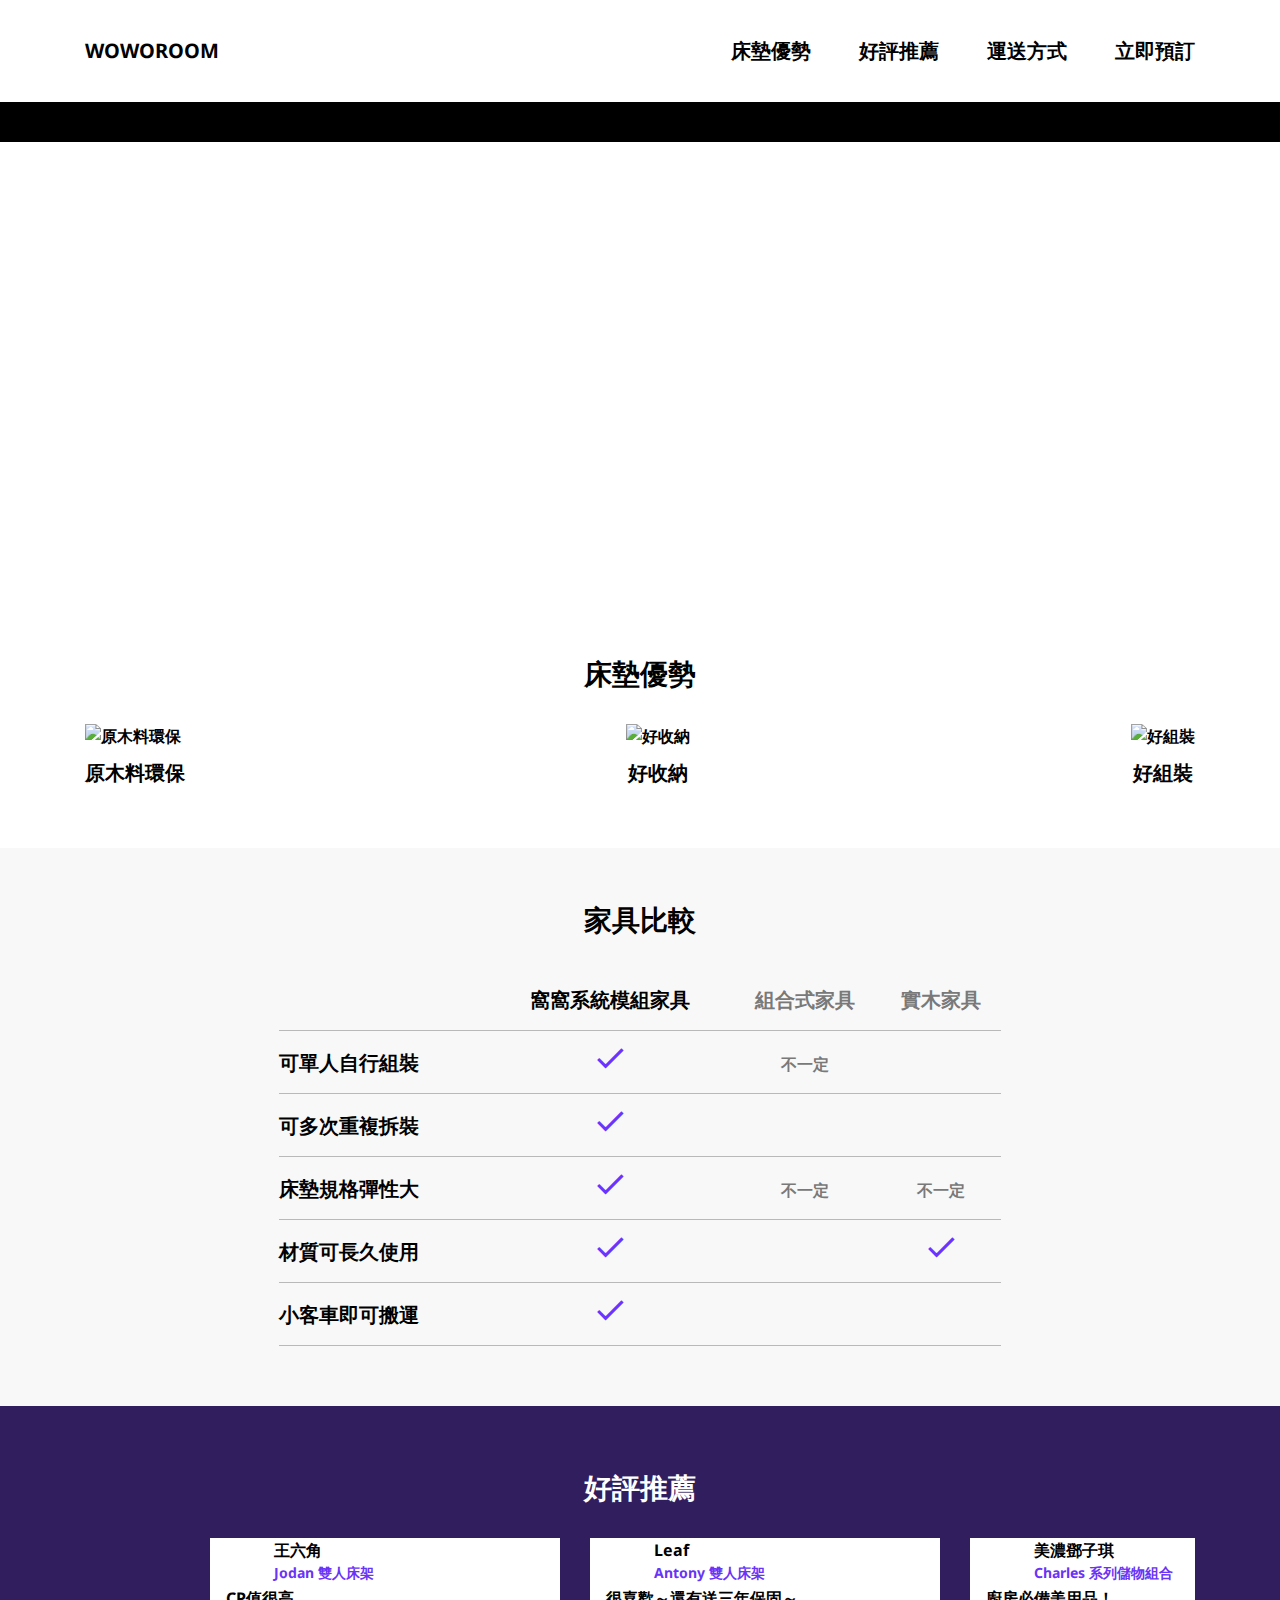
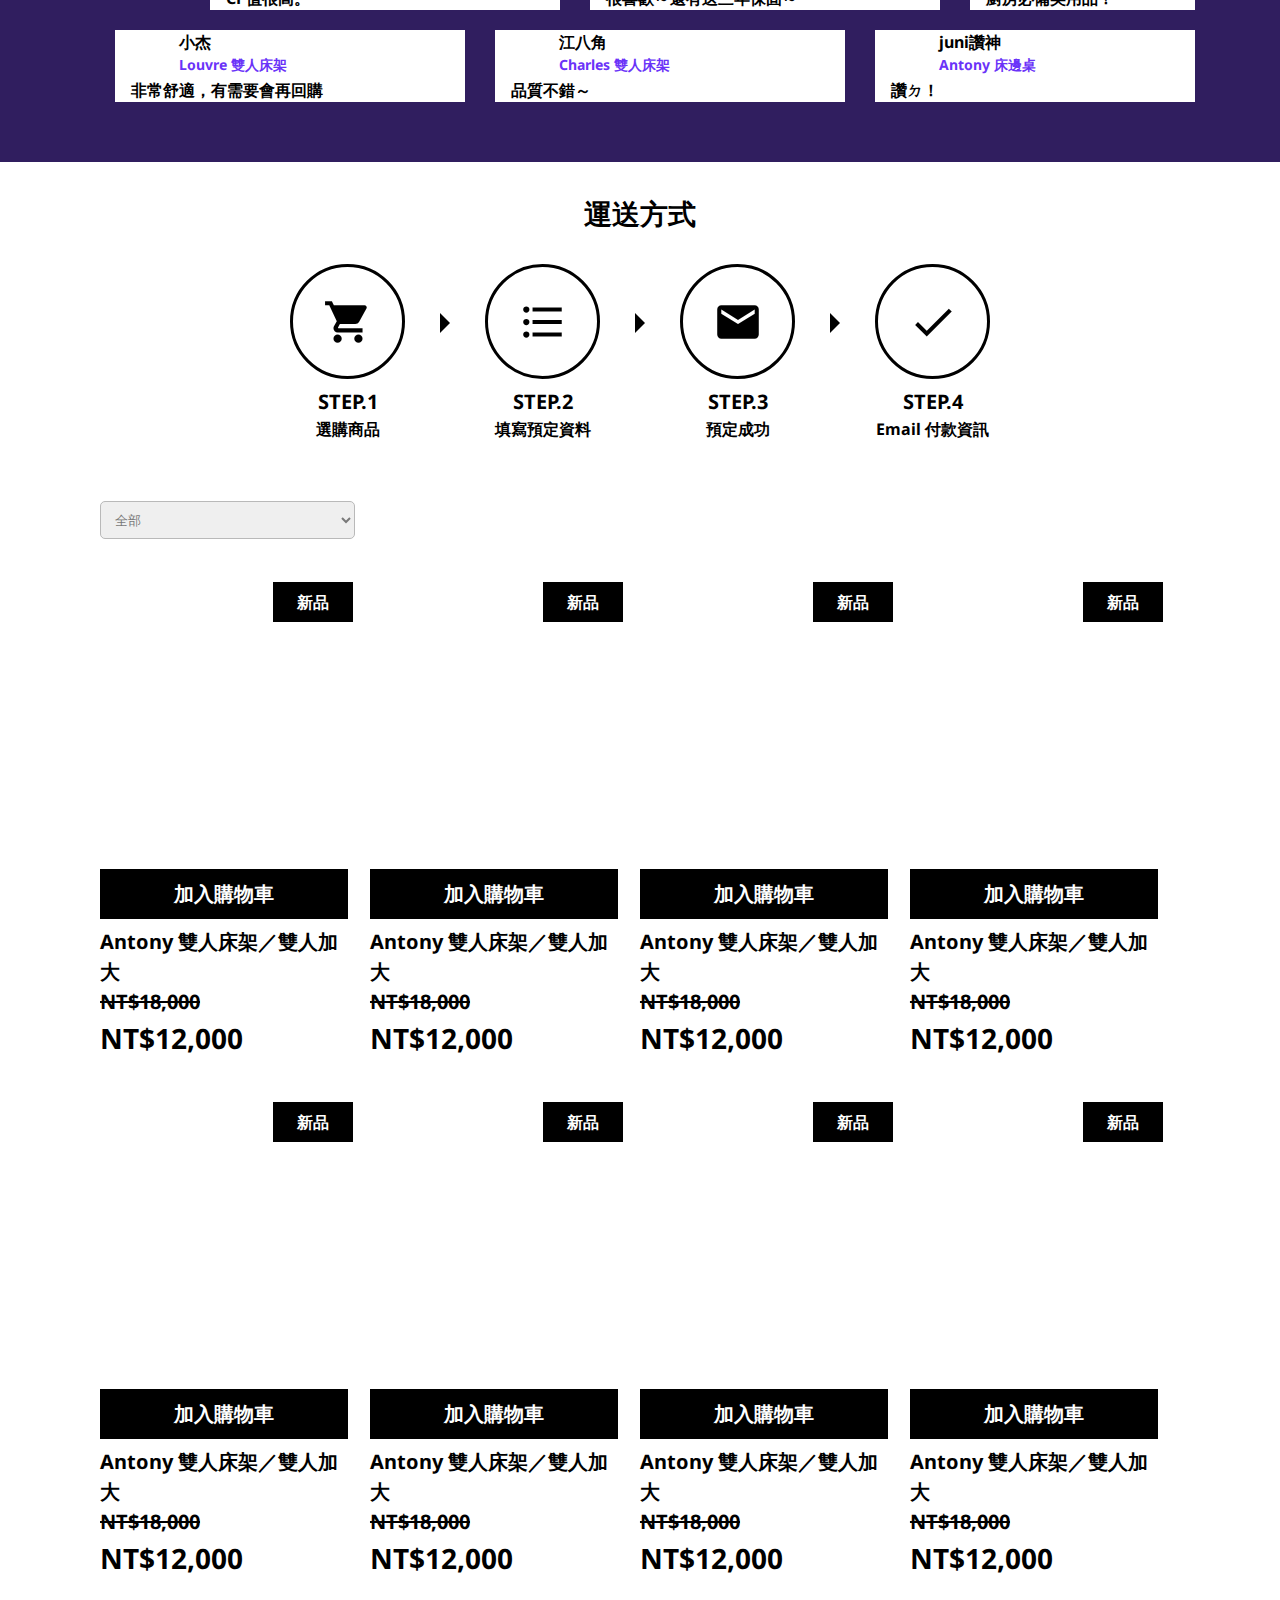
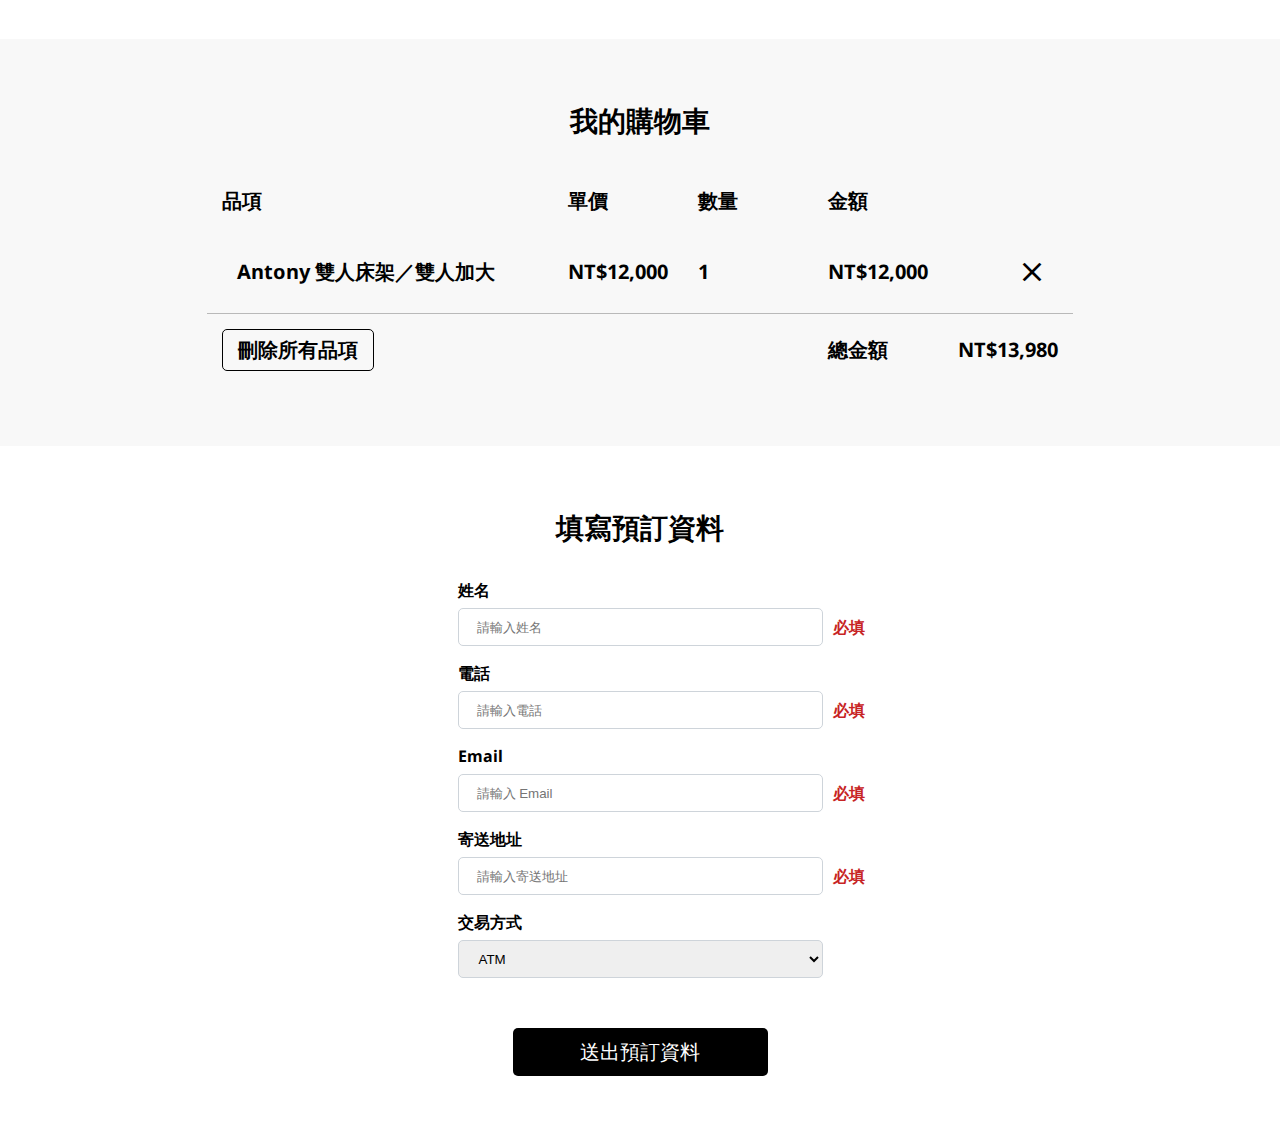
==== index.html @ 437c54bc "init & render 商品至網頁 & 能夠加入購物車至 API" ====
<!DOCTYPE html>
<html lang="en">
<head>
    <meta charset="UTF-8">
    <meta http-equiv="X-UA-Compatible" content="IE=edge">
    <meta name="viewport" content="width=device-width, initial-scale=1.0">
    <title>Document</title>
    <link rel="preconnect" href="https://fonts.gstatic.com">
    <link href="https://fonts.googleapis.com/css2?family=Noto+Sans&display=swap" rel="stylesheet">  
    <link rel="stylesheet" href="https://fonts.googleapis.com/icon?family=Material+Icons">
    <link rel="stylesheet" href="css/style.css">
</head>
<body>
    <nav class="topBar">
        <div class="wrap">
            <h1><a href="#" class="logo">WOWOROOM</a></h1>
            <span class="material-icons menuToggle">
                menu
            </span>
            <ul class="topBar-menu">
                <li><a href="#bedAdvantage">床墊優勢</a></li>
                <li><a href="#recommendation">好評推薦</a></li>
                <li><a href="#transport">運送方式</a></li>
                <li><a href="#orderInfo">立即預訂</a></li>
            </ul>
        </div>
    </nav>
    <section class="wrap" id="bedAdvantage">
        <div class="banner">
            <h2 class="banner-text">窩窩家居<br>跟您一起品味生活</h2>
        </div>
        <h3 class="section-title">床墊優勢</h3>
        <ul class="bedAdvantage">
            <li>
                <img class="bedAdvantage-img" src="https://i.imgur.com/tR426y5.png" alt="原木料環保">
                <p class="bedAdvantage-text">原木料環保</p>
            </li>
            <li>
                <img class="bedAdvantage-img" src="https://i.imgur.com/Fd2MiBb.png" alt="好收納">
                <p class="bedAdvantage-text">好收納</p>
            </li>
            <li>
                <img class="bedAdvantage-img" src="https://github.com/hexschool/js-training/blob/main/%E7%AC%AC%E4%B9%9D%E9%80%B1%E4%B8%BB%E7%B7%9A%E4%BB%BB%E5%8B%99%E5%9C%96%E5%BA%AB/5n1uTFh.png?raw=true" alt="好組裝">
                <p class="bedAdvantage-text">好組裝</p>
            </li>
        </ul>
    </section>
    <section class="furniture-compare">
        <div class="wrap">
            <h3 class="section-title">家具比較</h3>
            <div class="overflowWrap">
                <table class="compare-table">
                    <thead>
                        <tr>
                            <th></th>
                            <th>窩窩系統模組家具</th>
                            <th class="text-muted">組合式家具</th>
                            <th class="text-muted">實木家具</th>
                        </tr>
                    </thead>
                    <tr>
                        <td>可單人自行組裝</td>
                        <td><span class="material-icons">done</span></td>
                        <td class="text-muted">不一定</td>
                        <td></td>
                    </tr>
                    <tr>
                        <td>可多次重複拆裝</td>
                        <td><span class="material-icons">done</span></td>
                        <td></td>
                        <td></td>
                    </tr>
                    <tr>
                        <td>床墊規格彈性大</td>
                        <td><span class="material-icons">done</span></td>
                        <td class="text-muted">不一定</td>
                        <td class="text-muted">不一定</td>
                    </tr>
                    <tr>
                        <td>材質可長久使用</td>
                        <td><span class="material-icons">done</span></td>
                        <td></td>
                        <td><span class="material-icons">done</span></td>
                    </tr>
                    <tr>
                        <td>小客車即可搬運</td>
                        <td><span class="material-icons">done</span></td>
                        <td></td>
                        <td></td>
                    </tr>
                </table>
            </div>
        </div>
    </section>
    <section class="recommendation" id="recommendation">
        <div class="wrap">
            <h3 class="section-title">好評推薦</h3>
            <div class="recommendation-wall">
                <ul class="gallery-top">
                    <li class="recommendation-card">
                        <img src="https://i.imgur.com/cXcOLhu.png" alt="">
                        <div class="recommend-content">
                            <div class="recommend-img">
                                <img src="https://i.imgur.com/I9L7WOr.png" alt="">
                                <div>
                                    <p>王六角</p>
                                    <p class="recommend-text">Jodan 雙人床架</p>
                                </div>
                            </div>
                            <p>CP值很高。</p>
                        </div>
                    </li>
                    <li class="recommendation-card">
                        <img src="https://i.imgur.com/BefHmH2.png" alt="">
                        <div class="recommend-content">
                            <div class="recommend-img">
                                <img src="https://i.imgur.com/CUFGfay.png" alt="">
                                <div>
                                    <p>Leaf</p>
                                    <p class="recommend-text">Antony 雙人床架</p>
                                </div>
                            </div>
                            <p>很喜歡～還有送三年保固～</p>
                        </div>
                    </li>
                    <li class="recommendation-card">
                        <img src="https://github.com/hexschool/js-training/blob/main/%E7%AC%AC%E4%B9%9D%E9%80%B1%E4%B8%BB%E7%B7%9A%E4%BB%BB%E5%8B%99%E5%9C%96%E5%BA%AB/3IATkJG.png?raw=true" alt="">
                        <div class="recommend-content">
                            <div class="recommend-img">
                                <img src="https://i.imgur.com/8WwZsLS.png" alt="">
                                <div>
                                    <p>美濃鄧子琪</p>
                                    <p class="recommend-text">Charles 系列儲物組合</p>
                                </div>
                            </div>
                            <p>廚房必備美用品！</p>
                        </div>
                    </li>
                    <li class="recommendation-card">
                        <img src="https://i.imgur.com/HvT3zlU.png" alt="">
                        <div class="recommend-content">
                            <div class="recommend-img">
                                <img src="https://i.imgur.com/NycuPVy.png" alt="">
                                <div>
                                    <p>isRaynotArray</p>
                                    <p class="recommend-text">Antony 雙人床架</p>
                                </div>
                            </div>
                            <p>物超所值!</p>
                        </div>
                    </li>
                    <li class="recommendation-card">
                        <img src="https://i.imgur.com/Ed7bxLr.png" alt="">
                        <div class="recommend-content">
                            <div class="recommend-img">
                                <img src="https://i.imgur.com/zdFOQIv.png" alt="">
                                <div>
                                    <p>程鮭魚</p>
                                    <p class="recommend-text">Louvre 雙人床架</p>
                                </div>
                            </div>
                            <p>租屋用剛剛好</p>
                        </div>
                    </li>
                </ul>
                <ul class="gallery-bottom">
                    <li class="recommendation-card">
                        <img src="https://i.imgur.com/BefHmH2.png" alt="">
                        <div class="recommend-content">
                            <div class="recommend-img">
                                <img src="https://i.imgur.com/W7fyzp2.png" alt="">
                                <div>
                                    <p>小杰</p>
                                    <p class="recommend-text">Louvre 雙人床架</p>
                                </div>
                            </div>
                            <p>非常舒適，有需要會再回購</p>
                        </div>
                    </li>
                    <li class="recommendation-card">
                        <img src="https://i.imgur.com/mjA01Tk.png" alt="">
                        <div class="recommend-content">
                            <div class="recommend-img">
                                <img src="https://github.com/hexschool/js-training/blob/main/%E7%AC%AC%E4%B9%9D%E9%80%B1%E4%B8%BB%E7%B7%9A%E4%BB%BB%E5%8B%99%E5%9C%96%E5%BA%AB/8O1cOnG.png?raw=true" alt="">
                                <div>
                                    <p>江八角</p>
                                    <p class="recommend-text">Charles 雙人床架</p>
                                </div>
                            </div>
                            <p>品質不錯～</p>
                        </div>
                    </li>
                    <li class="recommendation-card">
                        <img src="https://i.imgur.com/npA3DgP.png" alt="">
                        <div class="recommend-content">
                            <div class="recommend-img">
                                <img src="https://i.imgur.com/C0NDvSA.png" alt="">
                                <div>
                                    <p>juni讚神</p>
                                    <p class="recommend-text">Antony 床邊桌</p>
                                </div>
                            </div>
                            <p>讚ㄉ！</p>
                        </div>
                    </li>
                    <li class="recommendation-card">
                        <img src="https://i.imgur.com/Ed7bxLr.png" alt="">
                        <div class="recommend-content">
                            <div class="recommend-img">
                                <img src="https://i.imgur.com/hUsTZDm.png" alt="">
                                <div>
                                    <p>久安說安安</p>
                                    <p class="recommend-text">Antony 單人床架</p>
                                </div>
                            </div>
                            <p>一個躺剛剛好。</p>
                        </div>
                    </li>
                    <li class="recommendation-card">
                        <img src="https://i.imgur.com/mjA01Tk.png" alt="">
                        <div class="recommend-content">
                            <div class="recommend-img">
                                <img src="https://github.com/hexschool/js-training/blob/main/%E7%AC%AC%E4%B9%9D%E9%80%B1%E4%B8%BB%E7%B7%9A%E4%BB%BB%E5%8B%99%E5%9C%96%E5%BA%AB/3ako6QX.png?raw=true" alt="">
                                <div>
                                    <p>PeiQun</p>
                                    <p class="recommend-text">Antony 雙人床架</p>
                                </div>
                            </div>
                            <p>睡起來很舒適</p>
                        </div>
                    </li>
                </ul>
            </div>
        </div>
    </section>
    <section class="transport" id="transport">
        <h3 class="section-title">運送方式</h3>
        <ul class="transport-intro">
            <li class="transport-card">
                <div class="cardImg">
                    <span class="material-icons">
                        shopping_cart
                    </span>
                </div>
                <h4>STEP.1</h4>
                <p>選購商品</p>
            </li>
            <li class="transport-card">
                <div class="cardImg">
                    <span class="material-icons">
                        format_list_bulleted
                    </span>
                </div>
                <h4>STEP.2</h4>
                <p>填寫預定資料</p>
            </li>
            <li class="transport-card">
                <div class="cardImg">
                    <span class="material-icons">
                        local_post_office
                    </span>
                </div>
                <h4>STEP.3</h4>
                <p>預定成功</p>
            </li>
            <li class="transport-card">
                <div class="cardImg">
                    <span class="material-icons">
                        done
                    </span>
                </div>
                <h4>STEP.4</h4>
                <p>Email 付款資訊</p>
            </li>
        </ul>
    </section>
    <section class="wrap productDisplay">
        <select name="" class="productSelect">
            <option value="全部" selected>全部</option>
            <option value="床架">床架</option>
            <option value="收納">收納</option>
            <option value="窗簾">窗簾</option>
        </select>
        <ul class="productWrap">
            <li class="productCard">
                <h4 class="productType">新品</h4>
                <img src="https://hexschool-api.s3.us-west-2.amazonaws.com/custom/dp6gW6u5hkUxxCuNi8RjbfgufygamNzdVHWb15lHZTxqZQs0gdDunQBS7F6M3MdegcQmKfLLoxHGgV3kYunUF37DNn6coPH6NqzZwRfhbsmEblpJQLqXLg4yCqUwP3IE.png" alt="">
                <a href="#" class="addCardBtn">加入購物車</a>
                <h3>Antony 雙人床架／雙人加大</h3>
                <del class="originPrice">NT$18,000</del>
                <p class="nowPrice">NT$12,000</p>
            </li>
            <li class="productCard">
                <h4 class="productType">新品</h4>
                <img src="https://hexschool-api.s3.us-west-2.amazonaws.com/custom/B87OUPkvlBvBl7Wyv3xj9ErOazczyGO8AFM5Nll38yEUvXMJHFXnid4g9YMzJOMq6t54ucmfgO4p7xw1azkleNYyhkEIINs8zJNbCPz1JUAZwaTKqIkaVQ3mRo2VBzAH.png" alt="">
                <a href="#" class="addCardBtn">加入購物車</a>
                <h3>Antony 雙人床架／雙人加大</h3>
                <del class="originPrice">NT$18,000</del>
                <p class="nowPrice">NT$12,000</p>
            </li>
            <li class="productCard">
                <h4 class="productType">新品</h4>
                <img src="https://hexschool-api.s3.us-west-2.amazonaws.com/custom/tTQQggBAfhl0vEeM7WmTwij1JbAwC7MBD2TSyjHbZHvBjnLU5tOtoGszOmODOEu6DRjzdjIpcEzeCCkmRWaL8JDJwaaWglER7P3V4JXKT7FT5gm0UL45CaHpSVlEXbKK.png" alt="">
                <a href="#" class="addCardBtn">加入購物車</a>
                <h3>Antony 雙人床架／雙人加大</h3>
                <del class="originPrice">NT$18,000</del>
                <p class="nowPrice">NT$12,000</p>
            </li>
            <li class="productCard">
                <h4 class="productType">新品</h4>
                <img src="https://hexschool-api.s3.us-west-2.amazonaws.com/custom/xgI6wM3uUCpkEEcauvHs67BFjGqG6Qxa9JTfOZTys6C0yJjqw5c8nJuA31gX77YVf04kZotGP9ZFQU7hLXkuoaRwNSssScpFnzfyPzYKODuyhw2QJrT1bDSim7aOBryv.png" alt="">
                <a href="#" class="addCardBtn">加入購物車</a>
                <h3>Antony 雙人床架／雙人加大</h3>
                <del class="originPrice">NT$18,000</del>
                <p class="nowPrice">NT$12,000</p>
            </li>
            <li class="productCard">
                <h4 class="productType">新品</h4>
                <img src="https://hexschool-api.s3.us-west-2.amazonaws.com/custom/Zr4h1Oqvc6NtAnpe5pNqJfGYyBJshAlKctfv0BTAZBqVAuvfSAWk4bcidBd8qBu1lRn5TWvib6O3UbmIAEt5w8SdB94GuFplZn6IM4SBvtxWJA2VnOqvQOsKungCPDXv.png" alt="">
                <a href="#" class="addCardBtn">加入購物車</a>
                <h3>Antony 雙人床架／雙人加大</h3>
                <del class="originPrice">NT$18,000</del>
                <p class="nowPrice">NT$12,000</p>
            </li>
            <li class="productCard">
                <h4 class="productType">新品</h4>
                <img src="https://hexschool-api.s3.us-west-2.amazonaws.com/custom/Tx99wDepg56aO5dGH7uGpU7REZwQLd1W0ec43M6cFw3o3z4eXTbeovq8WVseZ476BntlQnPPzaqkZgoj7xITviHMqf0kiAetjxyvuLiTmr7WdulcL364MTL321qZRJkP.png" alt="">
                <a href="#" class="addCardBtn">加入購物車</a>
                <h3>Antony 雙人床架／雙人加大</h3>
                <del class="originPrice">NT$18,000</del>
                <p class="nowPrice">NT$12,000</p>
            </li>
            <li class="productCard">
                <h4 class="productType">新品</h4>
                <img src="https://hexschool-api.s3.us-west-2.amazonaws.com/custom/VYPOpg83Jg7Ft5raI0eyzs6xSz0ttKzSJSklFq7il0HdwJ1iQ9kLHAU19rmkSapmyzRErTm1sxWO725W7CnowkRjwxgSyyRBo1ihGLwNbfYtgbo2nCTY9sarjqoxQbYX.png" alt="">
                <a href="#" class="addCardBtn">加入購物車</a>
                <h3>Antony 雙人床架／雙人加大</h3>
                <del class="originPrice">NT$18,000</del>
                <p class="nowPrice">NT$12,000</p>
            </li>
            <li class="productCard">
                <h4 class="productType">新品</h4>
                <img src="https://hexschool-api.s3.us-west-2.amazonaws.com/custom/XWnC8Of71WeSvCbkGy5MvZSyCrim50F9njuwHypcbiimd8tWscxGdecRAyaNheboQkqQAiCWK12GwuwMBvEtAarU2Y7mKTwKZIqhIExyQzbAbls7NTOdN2vX1OAyEaAN.png" alt="">
                <a href="#" class="addCardBtn">加入購物車</a>
                <h3>Antony 雙人床架／雙人加大</h3>
                <del class="originPrice">NT$18,000</del>
                <p class="nowPrice">NT$12,000</p>
            </li>
        </ul>
    </section>
    <section class="shoppingCart">
        <h3 class="section-title">我的購物車</h3>
        <div class="overflowWrap">
            <table class="shoppingCart-table">
                <tr>
                    <th width="40%">品項</th>
                    <th width="15%">單價</th>
                    <th width="15%">數量</th>
                    <th width="15%">金額</th>
                    <th width="15%"></th>
                </tr>
                <tr>
                    <td>
                        <div class="cardItem-title">
                            <img src="https://i.imgur.com/HvT3zlU.png" alt="">
                            <p>Antony 雙人床架／雙人加大</p>
                        </div>
                    </td>
                    <td>NT$12,000</td>
                    <td>1</td>
                    <td>NT$12,000</td>
                    <td class="discardBtn">
                        <a href="#" class="material-icons">
                            clear
                        </a>
                    </td>
                </tr>
                <tr>
                    <td>
                        <a href="#" class="discardAllBtn">刪除所有品項</a>
                    </td>
                    <td></td>
                    <td></td>
                    <td>
                        <p>總金額</p>
                    </td>
                    <td>NT$13,980</td>
                </tr>
            </table>
        </div>
    </section>
    <section class="orderInfo wrap" id="orderInfo">
        <h3 class="section-title">填寫預訂資料</h3>
        <form action="" class="orderInfo-form">
            <div class="orderInfo-formGroup">
                <label for="customerName" class="orderInfo-label">姓名</label>
                <div class="orderInfo-inputWrap">
                    <input type="text" class="orderInfo-input" id="customerName" placeholder="請輸入姓名" name="姓名">
                    <p class="orderInfo-message" data-message="姓名">必填</p>
                </div>
            </div>
            <div class="orderInfo-formGroup">
                <label for="customerPhone" class="orderInfo-label">電話</label>
                <div class="orderInfo-inputWrap">
                    <input type="tel" class="orderInfo-input" id="customerPhone" placeholder="請輸入電話" name="電話">
                    <p class="orderInfo-message" data-message="電話">必填</p>
                </div>
            </div>
            <div class="orderInfo-formGroup">
                <label for="customerEmail" class="orderInfo-label">Email</label>
                <div class="orderInfo-inputWrap">
                    <input type="email" class="orderInfo-input" id="customerEmail" placeholder="請輸入 Email" name="Email">
                    <p class="orderInfo-message" data-message="Email">必填</p>
                </div>
            </div>
            <div class="orderInfo-formGroup">
                <label for="customerAddress" class="orderInfo-label">寄送地址</label>
                <div class="orderInfo-inputWrap">
                    <input type="text" class="orderInfo-input" id="customerAddress" placeholder="請輸入寄送地址" name="寄送地址">
                    <p class="orderInfo-message" data-message="寄送地址">必填</p>
                </div>
            </div>
            <div class="orderInfo-formGroup">
                <label for="tradeWay" class="orderInfo-label">交易方式</label>
                <div class="orderInfo-inputWrap">
                    <select id="tradeWay" class="orderInfo-input" name="交易方式">
                        <option value="ATM" selected>ATM</option>
                        <option value="信用卡">信用卡</option>
                        <option value="超商付款">超商付款</option>
                    </select>
                </div>
            </div>
            <input type="submit" value="送出預訂資料" class="orderInfo-btn">
        </form>
    </section>

<!-- 預設 JS，請同學不要修改此處 -->
<script>
document.addEventListener('DOMContentLoaded', function() {
    const ele = document.querySelector('.recommendation-wall');
    ele.style.cursor = 'grab';
    let pos = { top: 0, left: 0, x: 0, y: 0 };
    const mouseDownHandler = function(e) {
        ele.style.cursor = 'grabbing';
        ele.style.userSelect = 'none';

        pos = {
            left: ele.scrollLeft,
            top: ele.scrollTop,
            // Get the current mouse position
            x: e.clientX,
            y: e.clientY,
        };

        document.addEventListener('mousemove', mouseMoveHandler);
        document.addEventListener('mouseup', mouseUpHandler);
    };
    const mouseMoveHandler = function(e) {
        // How far the mouse has been moved
        const dx = e.clientX - pos.x;
        const dy = e.clientY - pos.y;

        // Scroll the element
        ele.scrollTop = pos.top - dy;
        ele.scrollLeft = pos.left - dx;
    };
    const mouseUpHandler = function() {
        ele.style.cursor = 'grab';
        ele.style.removeProperty('user-select');

        document.removeEventListener('mousemove', mouseMoveHandler);
        document.removeEventListener('mouseup', mouseUpHandler);
    };
    // Attach the handler
    ele.addEventListener('mousedown', mouseDownHandler);
});
// menu 切換
let menuOpenBtn = document.querySelector('.menuToggle');
let linkBtn = document.querySelectorAll('.topBar-menu a');
let menu = document.querySelector('.topBar-menu');
menuOpenBtn.addEventListener('click', menuToggle);

linkBtn.forEach((item) => {
    item.addEventListener('click', closeMenu);
})

function menuToggle() {
    if(menu.classList.contains('openMenu')) {
        menu.classList.remove('openMenu');
    }else {
        menu.classList.add('openMenu');
    }
}
function closeMenu() {
    menu.classList.remove('openMenu');
}
</script>
<script src="https://cdn.jsdelivr.net/npm/axios/dist/axios.min.js"></script>
<script src="js/all.js"></script>
</body>
</html>
---- css/style.css ----
/* http://meyerweb.com/eric/tools/css/reset/ 
   v2.0 | 20110126
   License: none (public domain)
*/
html, body, div, span, applet, object, iframe,
h1, h2, h3, h4, h5, h6, p, blockquote, pre,
a, abbr, acronym, address, big, cite, code,
del, dfn, em, img, ins, kbd, q, s, samp,
small, strike, strong, sub, sup, tt, var,
b, u, i, center,
dl, dt, dd, ol, ul, li,
fieldset, form, label, legend,
table, caption, tbody, tfoot, thead, tr, th, td,
article, aside, canvas, details, embed,
figure, figcaption, footer, header, hgroup,
menu, nav, output, ruby, section, summary,
time, mark, audio, video {
  margin: 0;
  padding: 0;
  border: 0;
  font-size: 100%;
  font: inherit;
  vertical-align: baseline;
}

/* HTML5 display-role reset for older browsers */
article, aside, details, figcaption, figure,
footer, header, hgroup, menu, nav, section {
  display: block;
}

body {
  line-height: 1;
}

ol, ul {
  list-style: none;
}

blockquote, q {
  quotes: none;
}

blockquote:before, blockquote:after,
q:before, q:after {
  content: '';
  content: none;
}

table {
  border-collapse: collapse;
  border-spacing: 0;
}

*, *::after, *::before {
  -webkit-box-sizing: border-box;
          box-sizing: border-box;
  -webkit-transition: all .2s;
  transition: all .2s;
}

html, body {
  line-height: 1.5;
}

img {
  max-width: 100%;
  display: block;
}

body {
  font-family: 'Noto Sans', sans-serif;
  font-weight: bold;
}

.wrap {
  max-width: 1110px;
  margin: 0 auto;
}

.topBar {
  border-bottom: 40px solid #000000;
  margin-bottom: 30px;
}

.topBar .wrap {
  display: -webkit-box;
  display: -ms-flexbox;
  display: flex;
  position: relative;
  -webkit-box-pack: justify;
      -ms-flex-pack: justify;
          justify-content: space-between;
  -webkit-box-align: center;
      -ms-flex-align: center;
          align-items: center;
  -ms-flex-wrap: wrap;
      flex-wrap: wrap;
}

@media (max-width: 1110px) {
  .topBar .wrap {
    padding: 0 15px;
  }
}

.topBar a {
  display: block;
  text-decoration: none;
  color: #000000;
  font-size: 1.25rem;
}

.topBar a:hover {
  color: #6A33F8;
  -webkit-transform: scale(1.05);
          transform: scale(1.05);
}

.topBar-menu {
  display: -webkit-box;
  display: -ms-flexbox;
  display: flex;
  -ms-flex-wrap: wrap;
      flex-wrap: wrap;
  background-color: #FFFFFF;
}

.topBar-menu.openMenu {
  max-height: 300px;
}

.topBar-menu a {
  padding: 36px 24px;
  background-color: #FFFFFF;
}

.topBar-menu a:hover {
  -webkit-transform: scale(1);
          transform: scale(1);
}

.topBar-menu li:last-child a {
  padding-right: 0;
}

@media (max-width: 767px) {
  .topBar-menu {
    position: absolute;
    top: 61px;
    left: 0;
    right: 0;
    width: 100%;
    z-index: 10;
    max-height: 0;
    overflow: hidden;
    -webkit-transition: all .2s;
    transition: all .2s;
  }
  .topBar-menu li {
    width: 100%;
  }
  .topBar-menu a {
    text-align: center;
    padding: 15px;
    font-size: 1rem;
  }
  .topBar-menu a:hover {
    background-color: #6A33F8;
    color: #FFFFFF;
  }
  .topBar-menu li:last-child a {
    padding: 15px;
  }
}

.menuToggle {
  display: none;
  cursor: pointer;
}

.menuToggle:hover {
  color: #6A33FF;
}

@media (max-width: 767px) {
  .menuToggle {
    display: block;
    font-size: 2rem;
    padding: 15px;
  }
}

.logo {
  padding: 36px 0;
  font-size: 1.5rem;
}

@media (max-width: 767px) {
  .logo {
    padding: 15px;
  }
}

.banner {
  position: relative;
  background-image: url("https://github.com/hexschool/js-training/blob/main/%E7%AC%AC%E4%B9%9D%E9%80%B1%E4%B8%BB%E7%B7%9A%E4%BB%BB%E5%8B%99%E5%9C%96%E5%BA%AB/3ewLAKn.png?raw=true");
  background-position: center center;
  background-repeat: no-repeat;
  background-size: cover;
  min-height: 420px;
  margin-bottom: 60px;
}

.banner-text {
  position: absolute;
  color: #FFFFFF;
  font-size: 2rem;
  left: 50px;
  bottom: 50px;
  font-weight: normal;
}

.section-title {
  text-align: center;
  font-size: 1.75rem;
  margin-bottom: 30px;
}

.bedAdvantage {
  display: -webkit-box;
  display: -ms-flexbox;
  display: flex;
  -webkit-box-pack: justify;
      -ms-flex-pack: justify;
          justify-content: space-between;
  margin-bottom: 60px;
}

.bedAdvantage-img {
  max-height: 140px;
  -o-object-fit: cover;
     object-fit: cover;
  margin-bottom: 10px;
}

.bedAdvantage-text {
  text-align: center;
  font-size: 1.25rem;
}

.furniture-compare {
  background-color: #F8F8F8;
  padding: 50px 0 60px 0;
}

@media (max-width: 767px) {
  .furniture-compare {
    padding: 50px 15px 60px;
  }
}

@media (max-width: 767px) {
  .overflowWrap {
    overflow-x: scroll;
  }
}

.compare-table {
  width: 65%;
  margin: 0 auto;
}

.compare-table th, .compare-table td {
  text-align: center;
  padding: 15px 0;
}

.compare-table th {
  font-size: 1.25rem;
}

.compare-table tr {
  border-bottom: 1px solid #B9B9B9;
}

.compare-table tr td:first-child {
  text-align: left;
  font-size: 1.25rem;
}

.compare-table .material-icons {
  color: #6A33FF;
  -webkit-transform: scale(1.5);
          transform: scale(1.5);
}

@media (max-width: 767px) {
  .compare-table {
    width: 500px;
  }
  .compare-table th, .compare-table td {
    padding: 10px 0;
  }
  .compare-table th {
    font-size: 1rem;
  }
  .compare-table tr td:first-child {
    font-size: 1rem;
  }
}

.text-muted {
  color: #797979;
}

.recommendation {
  background-color: #301E5F;
  padding: 60px 0;
}

.recommendation h3 {
  color: #FFFFFF;
}

@media (max-width: 767px) {
  .recommendation {
    padding: 60px 15px;
  }
}

.recommendation-wall {
  overflow-x: scroll;
  -ms-overflow-style: none;
  /* IE and Edge */
  scrollbar-width: none;
  /* Firefox */
}

.recommendation-wall::-webkit-scrollbar {
  display: none;
}

.gallery-top, .gallery-bottom {
  display: -webkit-box;
  display: -ms-flexbox;
  display: flex;
}

.gallery-top {
  margin-left: 95px;
  margin-bottom: 20px;
}

.recommendation-card {
  display: -webkit-box;
  display: -ms-flexbox;
  display: flex;
  margin-left: 30px;
  min-width: 350px;
  background-color: #FFFFFF;
}

.recommendation-card img {
  user-select: none;
  -moz-user-select: none;
  -webkit-user-drag: none;
  -webkit-user-select: none;
  -ms-user-select: none;
}

.recommend-content {
  padding-left: 16px;
  display: -webkit-box;
  display: -ms-flexbox;
  display: flex;
  -webkit-box-orient: vertical;
  -webkit-box-direction: normal;
      -ms-flex-direction: column;
          flex-direction: column;
  -webkit-box-pack: center;
      -ms-flex-pack: center;
          justify-content: center;
}

.recommend-img {
  display: -webkit-box;
  display: -ms-flexbox;
  display: flex;
  -webkit-box-align: center;
      -ms-flex-align: center;
          align-items: center;
  margin-bottom: 3px;
}

.recommend-img img {
  width: 40px;
  border-radius: 50%;
  margin-right: 8px;
}

.recommend-text {
  font-size: 0.875rem;
  color: #6A33F8;
}

.transport {
  padding: 30px 0;
}

@media (max-width: 767px) {
  .transport li {
    margin-bottom: 20px;
  }
}

.transport-intro {
  display: -webkit-box;
  display: -ms-flexbox;
  display: flex;
  -webkit-box-align: center;
      -ms-flex-align: center;
          align-items: center;
  -webkit-box-pack: justify;
      -ms-flex-pack: justify;
          justify-content: space-between;
  max-width: 700px;
  margin: 0 auto;
}

@media (max-width: 767px) {
  .transport-intro {
    -webkit-box-orient: vertical;
    -webkit-box-direction: normal;
        -ms-flex-direction: column;
            flex-direction: column;
  }
}

.transport-intro li:nth-child(1), .transport-intro li:nth-child(2), .transport-intro li:nth-child(3) {
  position: relative;
}

.transport-intro li:nth-child(1)::after, .transport-intro li:nth-child(2)::after, .transport-intro li:nth-child(3)::after {
  content: "";
  position: absolute;
  top: 49px;
  right: -55px;
  border: 10px solid #000000;
  border-top: 10px solid transparent;
  border-right: 10px solid transparent;
  border-bottom: 10px solid transparent;
}

@media (max-width: 767px) {
  .transport-intro li:nth-child(1)::after, .transport-intro li:nth-child(2)::after, .transport-intro li:nth-child(3)::after {
    position: static;
    margin-top: 25px;
    border: 10px solid #000000;
    border-left: 10px solid transparent;
    border-right: 10px solid transparent;
    border-bottom: 10px solid transparent;
  }
}

.transport-card {
  display: -webkit-box;
  display: -ms-flexbox;
  display: flex;
  -webkit-box-pack: center;
      -ms-flex-pack: center;
          justify-content: center;
  -webkit-box-align: center;
      -ms-flex-align: center;
          align-items: center;
  -webkit-box-orient: vertical;
  -webkit-box-direction: normal;
      -ms-flex-direction: column;
          flex-direction: column;
}

.transport-card .cardImg {
  width: 115px;
  height: 115px;
  border: 3px solid #000000;
  border-radius: 50%;
  display: -webkit-box;
  display: -ms-flexbox;
  display: flex;
  -webkit-box-pack: center;
      -ms-flex-pack: center;
          justify-content: center;
  -webkit-box-align: center;
      -ms-flex-align: center;
          align-items: center;
  margin-bottom: 8px;
}

.transport-card .material-icons {
  font-size: 50px;
}

.transport-card h4 {
  font-size: 1.25rem;
  font-weight: bold;
}

@media (max-width: 767px) {
  .transport-card .cardImg {
    width: 150px;
    height: 150px;
  }
}

.productDisplay {
  padding: 30px 15px;
}

.productSelect {
  border: 1px solid #B9B9B9;
  color: #797979;
  min-height: 38px;
  min-width: 255px;
  border-radius: 5px;
  text-indent: 10px;
  margin-bottom: 30px;
}

.productWrap {
  display: -webkit-box;
  display: -ms-flexbox;
  display: flex;
  -ms-flex-wrap: wrap;
      flex-wrap: wrap;
}

.productCard {
  position: relative;
  margin-right: 2%;
  width: 23%;
  margin-bottom: 30px;
}

.productCard img {
  min-height: 300px;
  width: 100%;
  -o-object-fit: cover;
     object-fit: cover;
}

.productCard a {
  display: block;
  background-color: #000000;
  color: #ffffff;
  padding: 10px 0;
  text-align: center;
  border: none;
  margin-bottom: 8px;
  text-decoration: none;
}

.productCard a:hover {
  background-color: #301E5F;
}

.productCard a, .productCard h3 {
  font-size: 1.25rem;
}

@media (max-width: 900px) {
  .productCard {
    width: 48%;
  }
}

@media (max-width: 540px) {
  .productCard {
    width: 100%;
  }
}

.productType {
  position: absolute;
  top: 13px;
  right: -5px;
  background-color: #000000;
  color: #ffffff;
  padding: 8px 24px;
}

.originPrice {
  font-size: 1.25rem;
}

.nowPrice {
  font-size: 1.75rem;
}

.shoppingCart {
  background-color: #F8F8F8;
  padding: 60px 0;
}

.shoppingCart-table {
  margin: 0 auto;
  border-collapse: collapse;
  font-size: 1.25rem;
}

.shoppingCart-table th, .shoppingCart-table td {
  padding: 15px;
  vertical-align: middle;
}

.shoppingCart-table th {
  text-align: left;
}

.shoppingCart-table tr {
  border-bottom: 1px solid #B9B9B9;
}

.shoppingCart-table tr:first-child, .shoppingCart-table tr:last-child {
  border-bottom: 0;
}

@media (max-width: 767px) {
  .shoppingCart-table {
    width: 700px;
  }
}

.cardItem-title {
  display: -webkit-box;
  display: -ms-flexbox;
  display: flex;
  -webkit-box-align: center;
      -ms-flex-align: center;
          align-items: center;
}

.cardItem-title img {
  margin-right: 15px;
  max-width: 80px;
}

.discardBtn {
  text-align: right;
}

.discardBtn a {
  text-decoration: none;
  display: inline-block;
  padding: 10px;
  font-size: 2rem;
  color: #000000;
}

.discardBtn a:hover {
  color: #6A33F8;
  -webkit-transform: scale(1.3);
          transform: scale(1.3);
}

.discardAllBtn {
  display: inline-block;
  text-decoration: none;
  padding: 5px 15px;
  color: #000000;
  border: 1.3px solid #000000;
  border-radius: 5px;
  font-size: 1.25rem;
}

.discardAllBtn:hover {
  background-color: #000000;
  color: #FFFFFF;
}

.orderInfo {
  padding: 60px 0;
}

.orderInfo-form {
  padding: 0 15px;
}

.orderInfo-formGroup {
  max-width: 365px;
  margin: 0 auto 15px;
}

.orderInfo-label {
  display: block;
  margin-bottom: 6px;
}

.orderInfo-input {
  width: 100%;
  min-height: 38px;
  border: 1px solid #CED4DA;
  border-radius: 5px;
  text-indent: 1rem;
  margin-right: 10px;
}

.orderInfo-inputWrap {
  position: relative;
}

.orderInfo-message {
  position: absolute;
  white-space: nowrap;
  left: 103%;
  top: 50%;
  -webkit-transform: translateY(-50%);
          transform: translateY(-50%);
  color: #C72424;
}

@media (max-width: 767px) {
  .orderInfo-message {
    position: static;
    -webkit-transform: translateY(0);
            transform: translateY(0);
  }
}

.orderInfo-btn {
  display: block;
  min-width: 255px;
  min-height: 48px;
  background-color: #000000;
  color: #FFFFFF;
  border: 0;
  cursor: pointer;
  font-size: 1.25rem;
  margin: 50px auto 0;
  border-radius: 5px;
}

.orderInfo-btn:hover {
  background-color: #301E5F;
}

.orderPage-list {
  padding: 60px 10px;
  display: -webkit-box;
  display: -ms-flexbox;
  display: flex;
  -webkit-box-orient: vertical;
  -webkit-box-direction: normal;
      -ms-flex-direction: column;
          flex-direction: column;
}

.orderPage-list .discardAllBtn {
  -ms-flex-item-align: end;
      align-self: flex-end;
  margin-bottom: 12px;
}

.orderPage-table {
  border: 1px solid #000000;
  width: 100%;
}

.orderPage-table th, .orderPage-table td {
  padding: 10px;
  text-align: left;
  border: 1px solid #000000;
}

@media (max-width: 1110px) {
  .orderPage-table {
    width: 1100px;
  }
}

.delSingleOrder-Btn {
  display: block;
  background-color: #C44021;
  color: #fff;
  border: 0;
  padding: 5px 10px;
  cursor: pointer;
}

.delSingleOrder-Btn:hover {
  opacity: 0.8;
}

.orderStatus {
  position: relative;
}

.orderStatus a {
  position: absolute;
  padding: 10px;
  top: 0;
  bottom: 0;
  right: 0;
  left: 0;
  display: block;
  text-decoration: none;
  color: #FFFFFF;
}

.orderStatus-unDone {
  background-color: #747474;
}

.orderStatus-unDone:hover {
  background-color: #000000;
}

.orderStatus-done {
  background-color: #000000;
}

.orderStatus-done:hover {
  background-color: #747474;
}

.orderTableWrap {
  overflow-x: scroll;
  -ms-overflow-style: none;
  /* IE and Edge */
  scrollbar-width: none;
  /* Firefox */
}

.orderTableWrap::-webkit-scrollbar {
  display: none;
}
/*# sourceMappingURL=all.css.map */
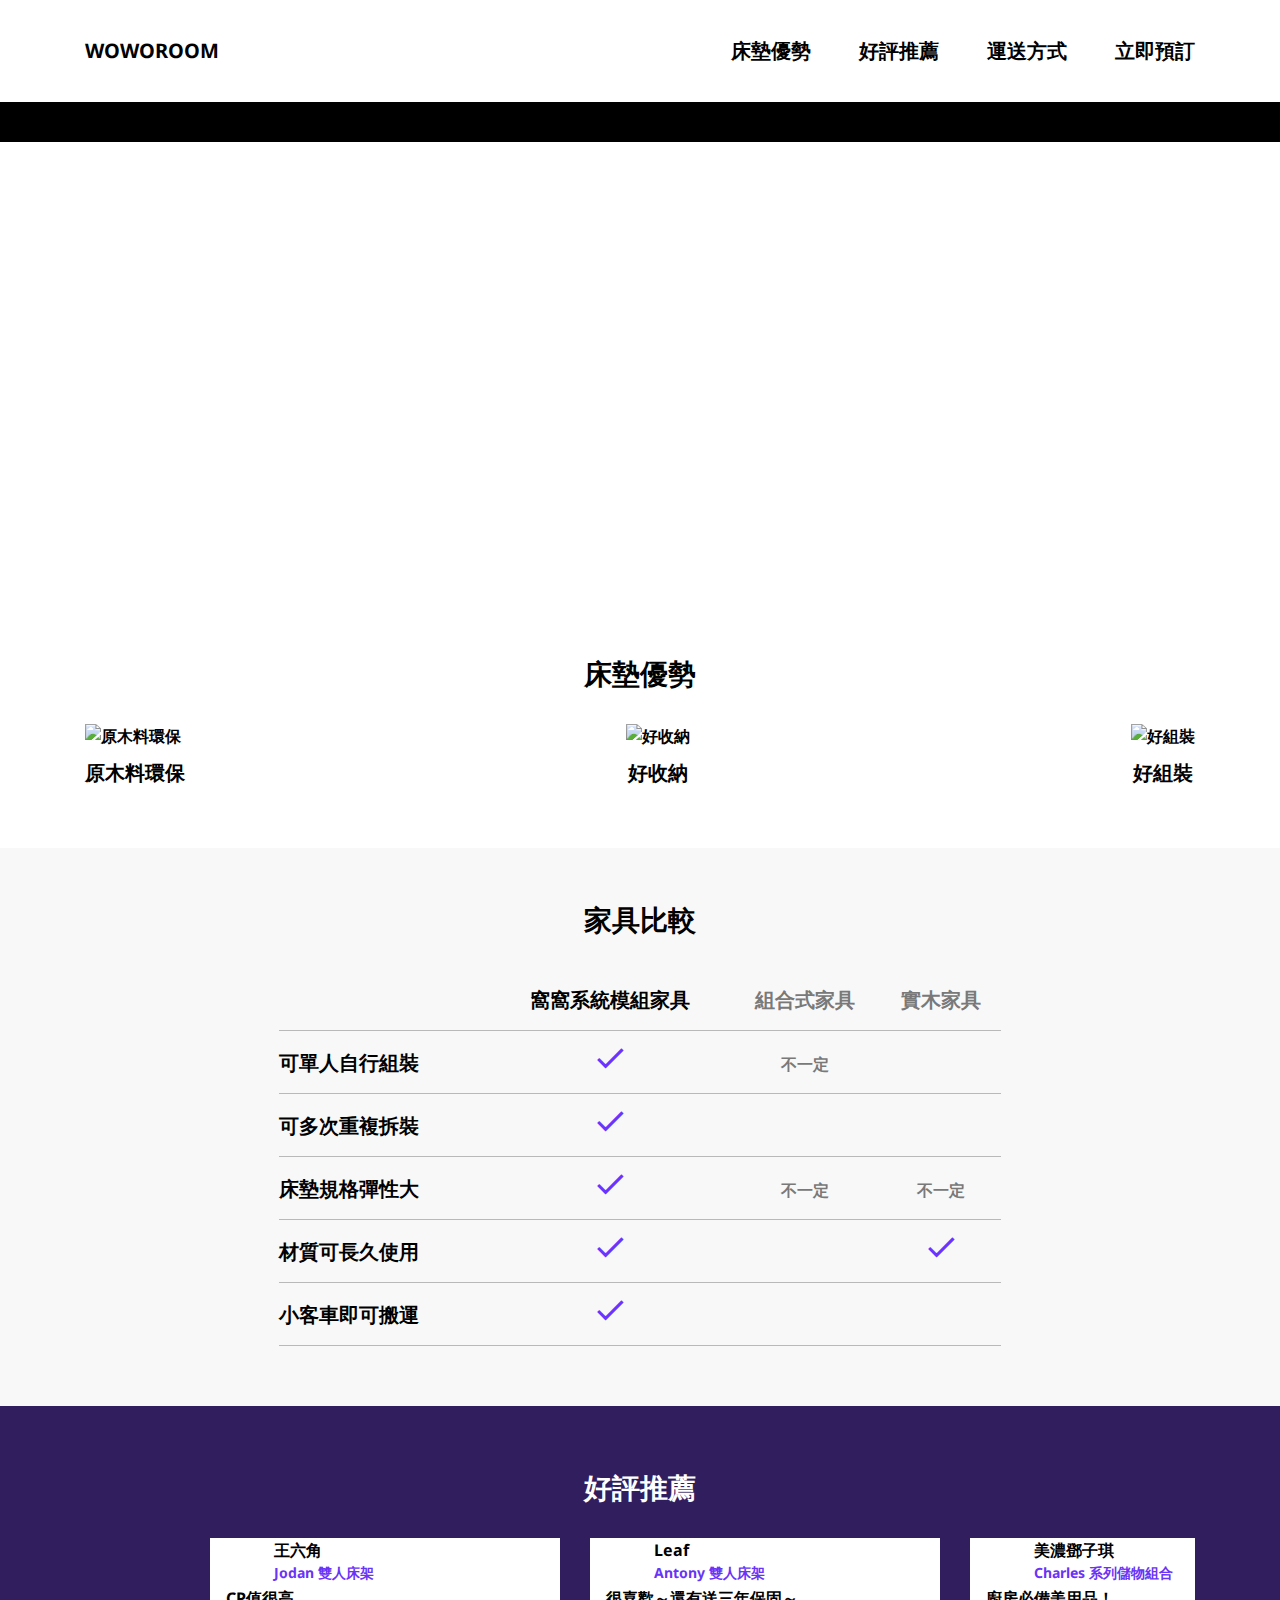
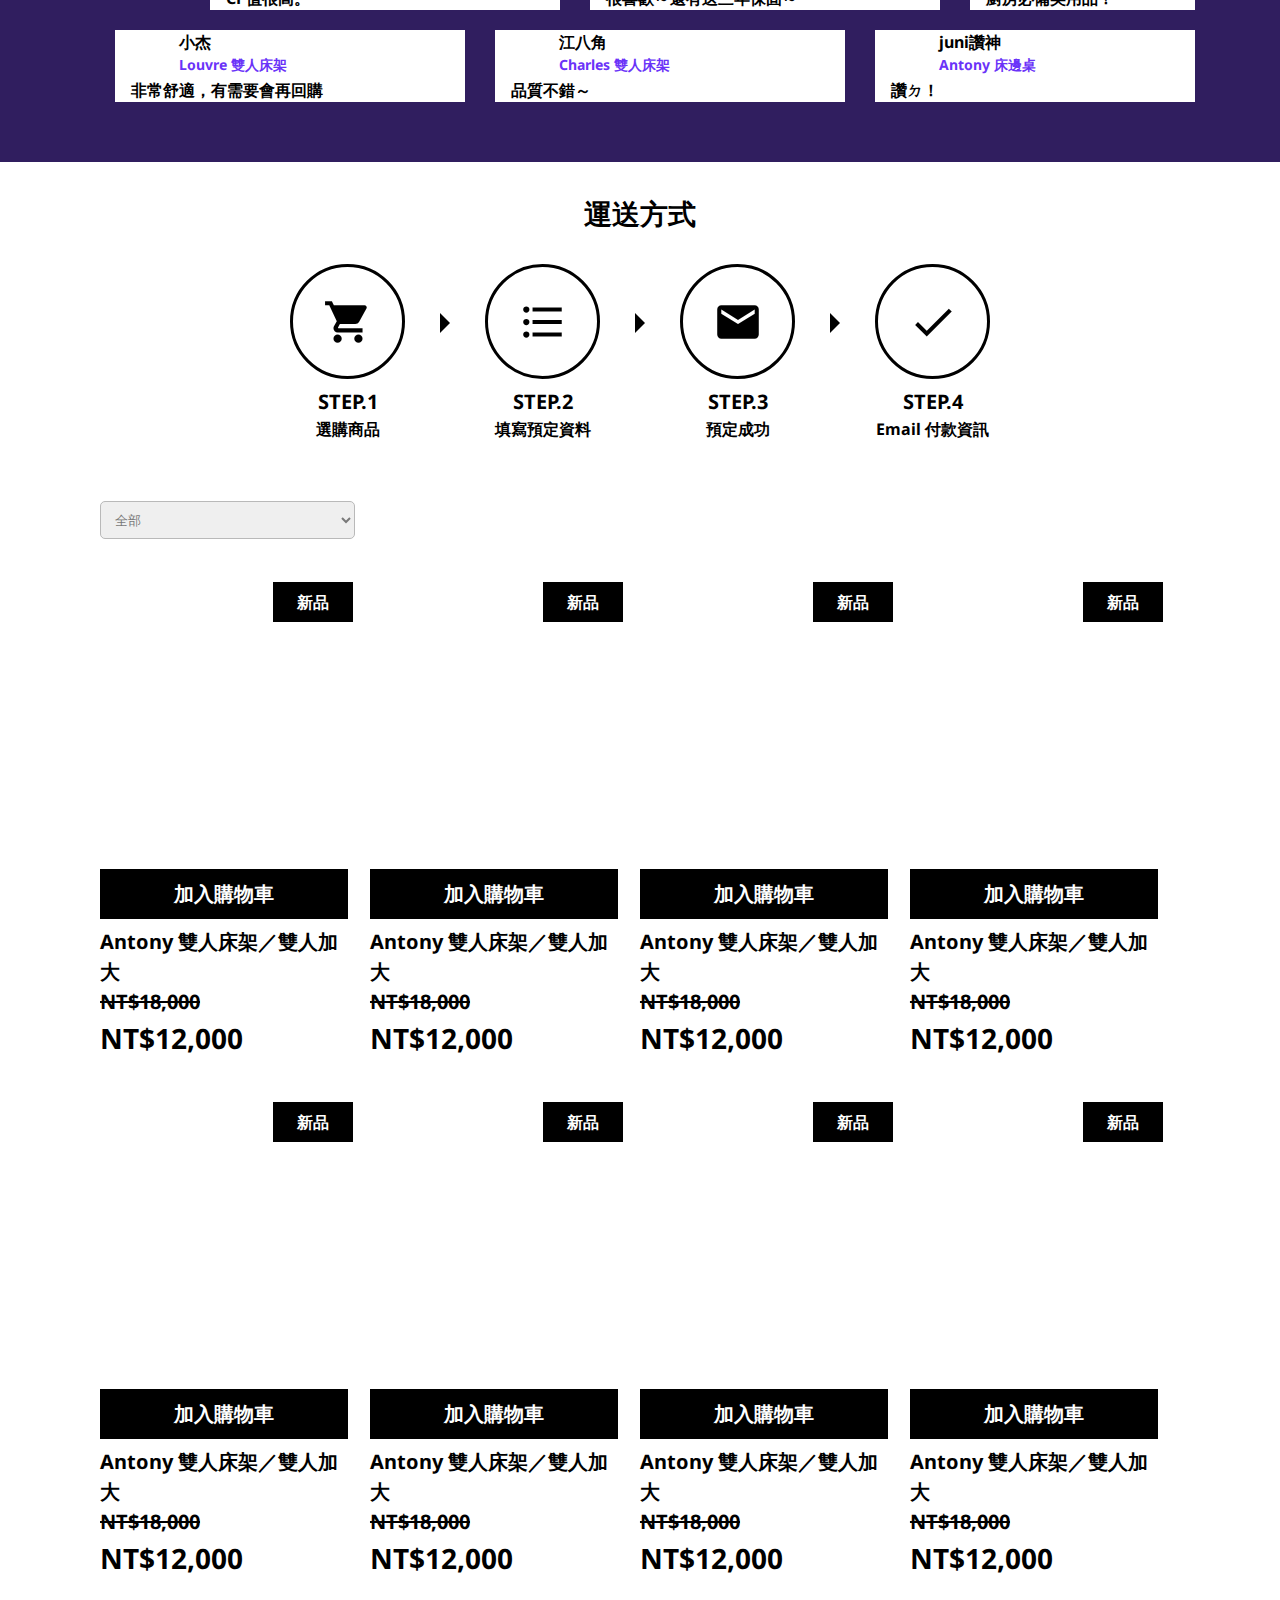
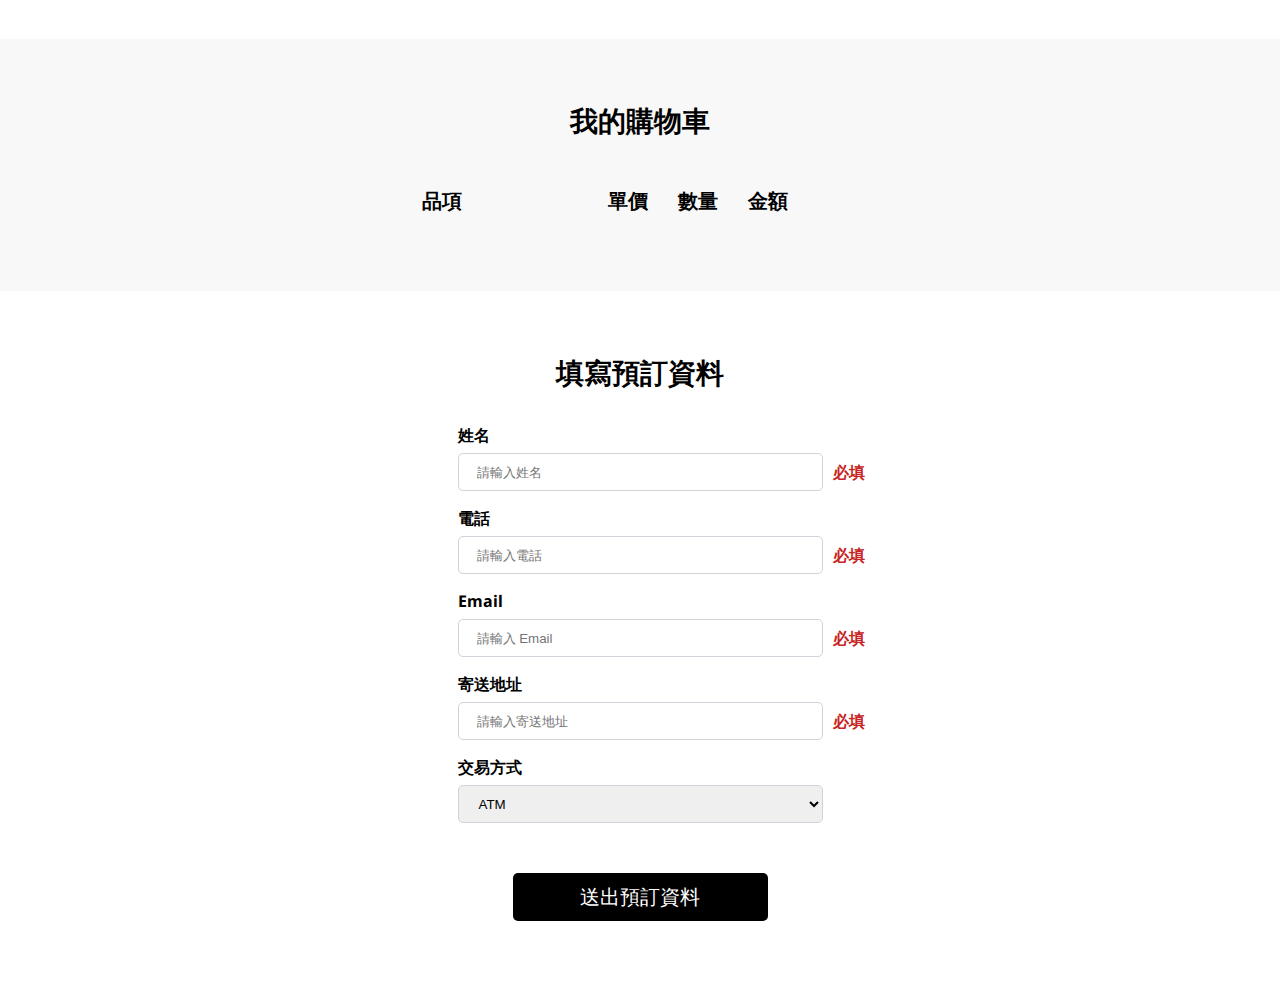
==== commit 8432faaf: "顯示購物車清單" ====
--- a/index.html
+++ b/index.html
@@ -352,40 +352,14 @@
         <h3 class="section-title">我的購物車</h3>
         <div class="overflowWrap">
             <table class="shoppingCart-table">
-                <tr>
+                <thead>
                     <th width="40%">品項</th>
                     <th width="15%">單價</th>
                     <th width="15%">數量</th>
                     <th width="15%">金額</th>
                     <th width="15%"></th>
-                </tr>
-                <tr>
-                    <td>
-                        <div class="cardItem-title">
-                            <img src="https://i.imgur.com/HvT3zlU.png" alt="">
-                            <p>Antony 雙人床架／雙人加大</p>
-                        </div>
-                    </td>
-                    <td>NT$12,000</td>
-                    <td>1</td>
-                    <td>NT$12,000</td>
-                    <td class="discardBtn">
-                        <a href="#" class="material-icons">
-                            clear
-                        </a>
-                    </td>
-                </tr>
-                <tr>
-                    <td>
-                        <a href="#" class="discardAllBtn">刪除所有品項</a>
-                    </td>
-                    <td></td>
-                    <td></td>
-                    <td>
-                        <p>總金額</p>
-                    </td>
-                    <td>NT$13,980</td>
-                </tr>
+                </thead>
+                <tbody class="cartList"></tbody>
             </table>
         </div>
     </section>
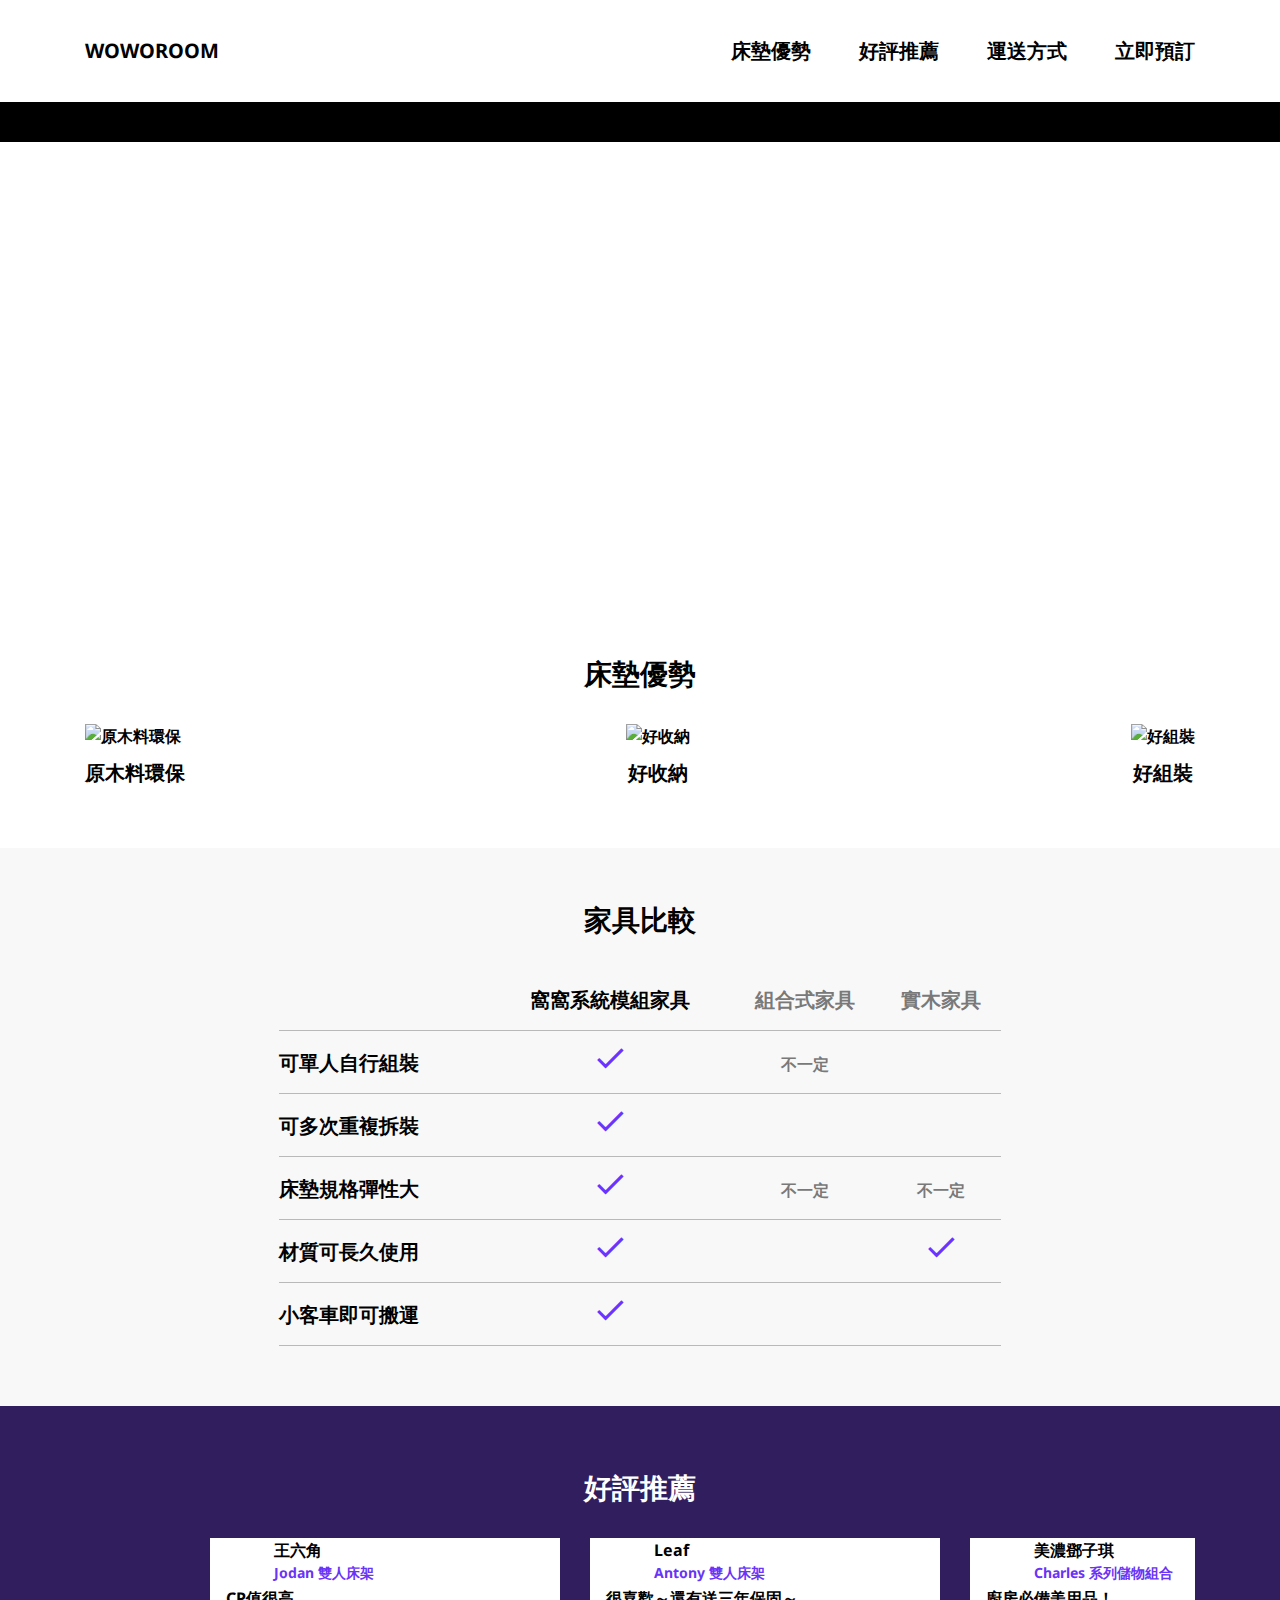
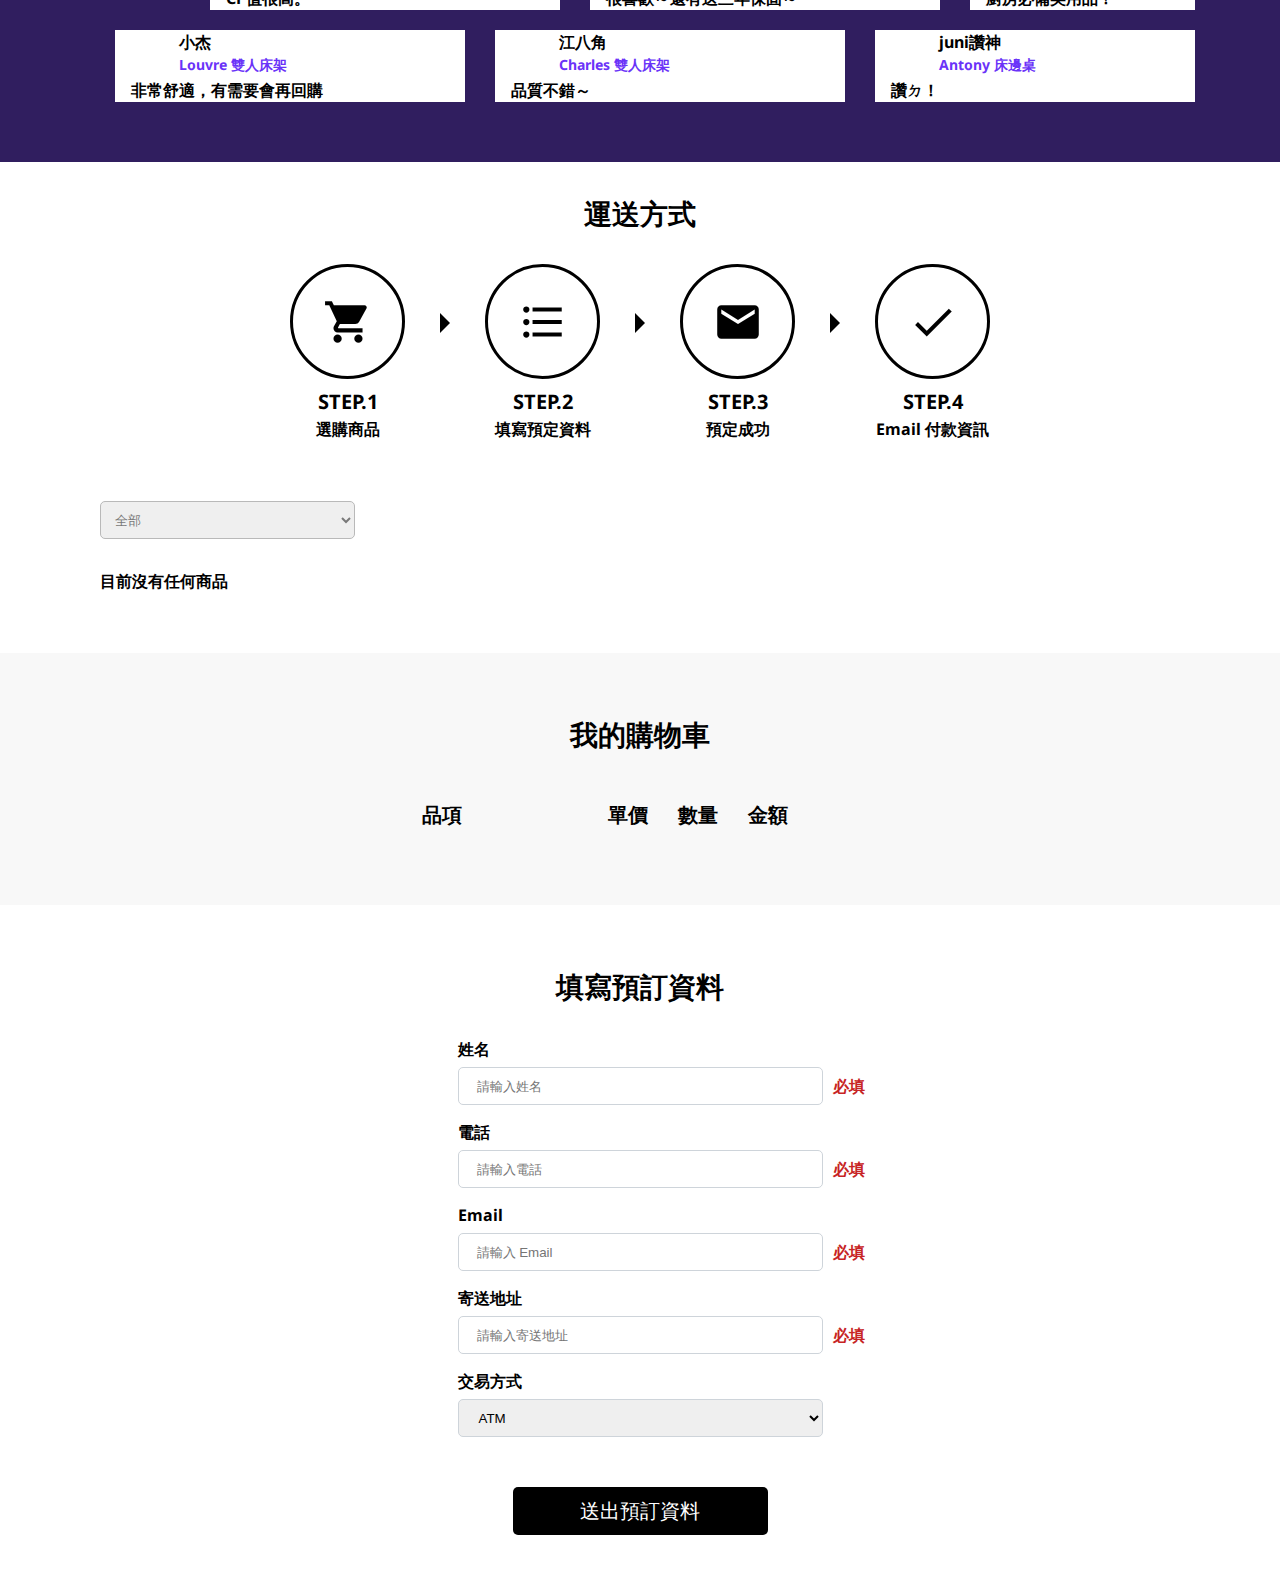
==== commit 16db35ba: "加上 HTML 註解與調整互動效果 JS 位置" ====
--- a/index.html
+++ b/index.html
@@ -5,12 +5,15 @@
     <meta http-equiv="X-UA-Compatible" content="IE=edge">
     <meta name="viewport" content="width=device-width, initial-scale=1.0">
     <title>Document</title>
+    <!-- Font 字體 -->
     <link rel="preconnect" href="https://fonts.gstatic.com">
     <link href="https://fonts.googleapis.com/css2?family=Noto+Sans&display=swap" rel="stylesheet">  
     <link rel="stylesheet" href="https://fonts.googleapis.com/icon?family=Material+Icons">
+    <!-- CSS 樣式 -->
     <link rel="stylesheet" href="css/style.css">
 </head>
 <body>
+    <!-- 頂部 Logo 與選單 -->
     <nav class="topBar">
         <div class="wrap">
             <h1><a href="#" class="logo">WOWOROOM</a></h1>
@@ -25,6 +28,8 @@
             </ul>
         </div>
     </nav>
+
+    <!-- Banner 與床墊優勢 -->
     <section class="wrap" id="bedAdvantage">
         <div class="banner">
             <h2 class="banner-text">窩窩家居<br>跟您一起品味生活</h2>
@@ -45,6 +50,8 @@
             </li>
         </ul>
     </section>
+    
+    <!-- 家具比較 -->
     <section class="furniture-compare">
         <div class="wrap">
             <h3 class="section-title">家具比較</h3>
@@ -92,6 +99,8 @@
             </div>
         </div>
     </section>
+
+    <!-- 好評推薦 -->
     <section class="recommendation" id="recommendation">
         <div class="wrap">
             <h3 class="section-title">好評推薦</h3>
@@ -233,6 +242,8 @@
             </div>
         </div>
     </section>
+
+    <!-- 運送方式 -->
     <section class="transport" id="transport">
         <h3 class="section-title">運送方式</h3>
         <ul class="transport-intro">
@@ -274,80 +285,25 @@
             </li>
         </ul>
     </section>
+
+    <!-- 商品列表 -->
     <section class="wrap productDisplay">
+        <!-- 篩選商品 -->
         <select name="" class="productSelect">
             <option value="全部" selected>全部</option>
             <option value="床架">床架</option>
             <option value="收納">收納</option>
             <option value="窗簾">窗簾</option>
         </select>
+        <!-- 呈現商品列表 -->
         <ul class="productWrap">
             <li class="productCard">
-                <h4 class="productType">新品</h4>
-                <img src="https://hexschool-api.s3.us-west-2.amazonaws.com/custom/dp6gW6u5hkUxxCuNi8RjbfgufygamNzdVHWb15lHZTxqZQs0gdDunQBS7F6M3MdegcQmKfLLoxHGgV3kYunUF37DNn6coPH6NqzZwRfhbsmEblpJQLqXLg4yCqUwP3IE.png" alt="">
-                <a href="#" class="addCardBtn">加入購物車</a>
-                <h3>Antony 雙人床架／雙人加大</h3>
-                <del class="originPrice">NT$18,000</del>
-                <p class="nowPrice">NT$12,000</p>
-            </li>
-            <li class="productCard">
-                <h4 class="productType">新品</h4>
-                <img src="https://hexschool-api.s3.us-west-2.amazonaws.com/custom/B87OUPkvlBvBl7Wyv3xj9ErOazczyGO8AFM5Nll38yEUvXMJHFXnid4g9YMzJOMq6t54ucmfgO4p7xw1azkleNYyhkEIINs8zJNbCPz1JUAZwaTKqIkaVQ3mRo2VBzAH.png" alt="">
-                <a href="#" class="addCardBtn">加入購物車</a>
-                <h3>Antony 雙人床架／雙人加大</h3>
-                <del class="originPrice">NT$18,000</del>
-                <p class="nowPrice">NT$12,000</p>
-            </li>
-            <li class="productCard">
-                <h4 class="productType">新品</h4>
-                <img src="https://hexschool-api.s3.us-west-2.amazonaws.com/custom/tTQQggBAfhl0vEeM7WmTwij1JbAwC7MBD2TSyjHbZHvBjnLU5tOtoGszOmODOEu6DRjzdjIpcEzeCCkmRWaL8JDJwaaWglER7P3V4JXKT7FT5gm0UL45CaHpSVlEXbKK.png" alt="">
-                <a href="#" class="addCardBtn">加入購物車</a>
-                <h3>Antony 雙人床架／雙人加大</h3>
-                <del class="originPrice">NT$18,000</del>
-                <p class="nowPrice">NT$12,000</p>
-            </li>
-            <li class="productCard">
-                <h4 class="productType">新品</h4>
-                <img src="https://hexschool-api.s3.us-west-2.amazonaws.com/custom/xgI6wM3uUCpkEEcauvHs67BFjGqG6Qxa9JTfOZTys6C0yJjqw5c8nJuA31gX77YVf04kZotGP9ZFQU7hLXkuoaRwNSssScpFnzfyPzYKODuyhw2QJrT1bDSim7aOBryv.png" alt="">
-                <a href="#" class="addCardBtn">加入購物車</a>
-                <h3>Antony 雙人床架／雙人加大</h3>
-                <del class="originPrice">NT$18,000</del>
-                <p class="nowPrice">NT$12,000</p>
-            </li>
-            <li class="productCard">
-                <h4 class="productType">新品</h4>
-                <img src="https://hexschool-api.s3.us-west-2.amazonaws.com/custom/Zr4h1Oqvc6NtAnpe5pNqJfGYyBJshAlKctfv0BTAZBqVAuvfSAWk4bcidBd8qBu1lRn5TWvib6O3UbmIAEt5w8SdB94GuFplZn6IM4SBvtxWJA2VnOqvQOsKungCPDXv.png" alt="">
-                <a href="#" class="addCardBtn">加入購物車</a>
-                <h3>Antony 雙人床架／雙人加大</h3>
-                <del class="originPrice">NT$18,000</del>
-                <p class="nowPrice">NT$12,000</p>
-            </li>
-            <li class="productCard">
-                <h4 class="productType">新品</h4>
-                <img src="https://hexschool-api.s3.us-west-2.amazonaws.com/custom/Tx99wDepg56aO5dGH7uGpU7REZwQLd1W0ec43M6cFw3o3z4eXTbeovq8WVseZ476BntlQnPPzaqkZgoj7xITviHMqf0kiAetjxyvuLiTmr7WdulcL364MTL321qZRJkP.png" alt="">
-                <a href="#" class="addCardBtn">加入購物車</a>
-                <h3>Antony 雙人床架／雙人加大</h3>
-                <del class="originPrice">NT$18,000</del>
-                <p class="nowPrice">NT$12,000</p>
-            </li>
-            <li class="productCard">
-                <h4 class="productType">新品</h4>
-                <img src="https://hexschool-api.s3.us-west-2.amazonaws.com/custom/VYPOpg83Jg7Ft5raI0eyzs6xSz0ttKzSJSklFq7il0HdwJ1iQ9kLHAU19rmkSapmyzRErTm1sxWO725W7CnowkRjwxgSyyRBo1ihGLwNbfYtgbo2nCTY9sarjqoxQbYX.png" alt="">
-                <a href="#" class="addCardBtn">加入購物車</a>
-                <h3>Antony 雙人床架／雙人加大</h3>
-                <del class="originPrice">NT$18,000</del>
-                <p class="nowPrice">NT$12,000</p>
-            </li>
-            <li class="productCard">
-                <h4 class="productType">新品</h4>
-                <img src="https://hexschool-api.s3.us-west-2.amazonaws.com/custom/XWnC8Of71WeSvCbkGy5MvZSyCrim50F9njuwHypcbiimd8tWscxGdecRAyaNheboQkqQAiCWK12GwuwMBvEtAarU2Y7mKTwKZIqhIExyQzbAbls7NTOdN2vX1OAyEaAN.png" alt="">
-                <a href="#" class="addCardBtn">加入購物車</a>
-                <h3>Antony 雙人床架／雙人加大</h3>
-                <del class="originPrice">NT$18,000</del>
-                <p class="nowPrice">NT$12,000</p>
+                <p>目前沒有任何商品</p>
             </li>
         </ul>
     </section>
+
+    <!-- 我的購物車 -->
     <section class="shoppingCart">
         <h3 class="section-title">我的購物車</h3>
         <div class="overflowWrap">
@@ -363,8 +319,11 @@
             </table>
         </div>
     </section>
+
+    <!-- 填寫預訂資料 -->
     <section class="orderInfo wrap" id="orderInfo">
         <h3 class="section-title">填寫預訂資料</h3>
+        <!-- 填寫預訂資料表單 -->
         <form action="" class="orderInfo-form">
             <div class="orderInfo-formGroup">
                 <label for="customerName" class="orderInfo-label">姓名</label>
@@ -408,68 +367,11 @@
         </form>
     </section>
 
-<!-- 預設 JS，請同學不要修改此處 -->
-<script>
-document.addEventListener('DOMContentLoaded', function() {
-    const ele = document.querySelector('.recommendation-wall');
-    ele.style.cursor = 'grab';
-    let pos = { top: 0, left: 0, x: 0, y: 0 };
-    const mouseDownHandler = function(e) {
-        ele.style.cursor = 'grabbing';
-        ele.style.userSelect = 'none';
-
-        pos = {
-            left: ele.scrollLeft,
-            top: ele.scrollTop,
-            // Get the current mouse position
-            x: e.clientX,
-            y: e.clientY,
-        };
-
-        document.addEventListener('mousemove', mouseMoveHandler);
-        document.addEventListener('mouseup', mouseUpHandler);
-    };
-    const mouseMoveHandler = function(e) {
-        // How far the mouse has been moved
-        const dx = e.clientX - pos.x;
-        const dy = e.clientY - pos.y;
-
-        // Scroll the element
-        ele.scrollTop = pos.top - dy;
-        ele.scrollLeft = pos.left - dx;
-    };
-    const mouseUpHandler = function() {
-        ele.style.cursor = 'grab';
-        ele.style.removeProperty('user-select');
-
-        document.removeEventListener('mousemove', mouseMoveHandler);
-        document.removeEventListener('mouseup', mouseUpHandler);
-    };
-    // Attach the handler
-    ele.addEventListener('mousedown', mouseDownHandler);
-});
-// menu 切換
-let menuOpenBtn = document.querySelector('.menuToggle');
-let linkBtn = document.querySelectorAll('.topBar-menu a');
-let menu = document.querySelector('.topBar-menu');
-menuOpenBtn.addEventListener('click', menuToggle);
-
-linkBtn.forEach((item) => {
-    item.addEventListener('click', closeMenu);
-})
-
-function menuToggle() {
-    if(menu.classList.contains('openMenu')) {
-        menu.classList.remove('openMenu');
-    }else {
-        menu.classList.add('openMenu');
-    }
-}
-function closeMenu() {
-    menu.classList.remove('openMenu');
-}
-</script>
+<!-- 引入 Axios -->
 <script src="https://cdn.jsdelivr.net/npm/axios/dist/axios.min.js"></script>
+<!-- 互動效果 -->
+<script src="js/interactive-effect.js"></script>
+<!-- JavaScript code -->
 <script src="js/all.js"></script>
 </body>
 </html>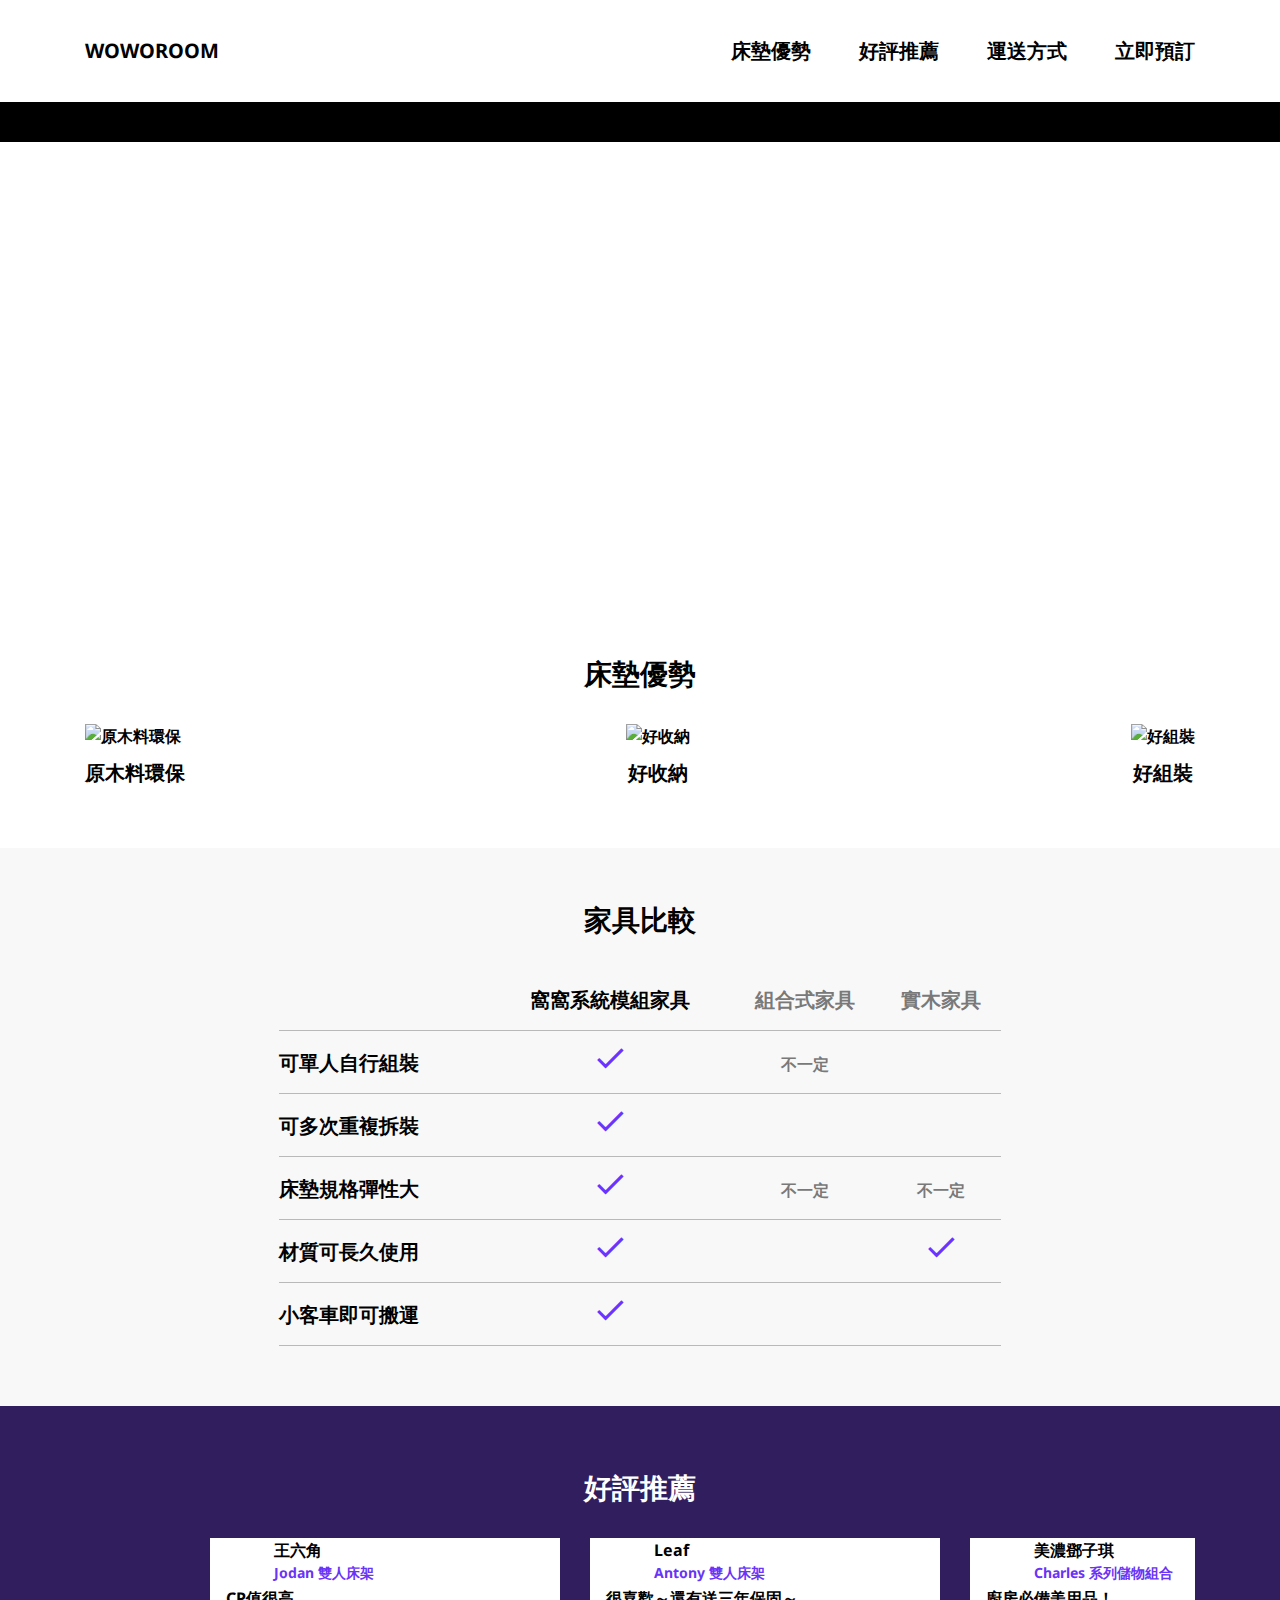
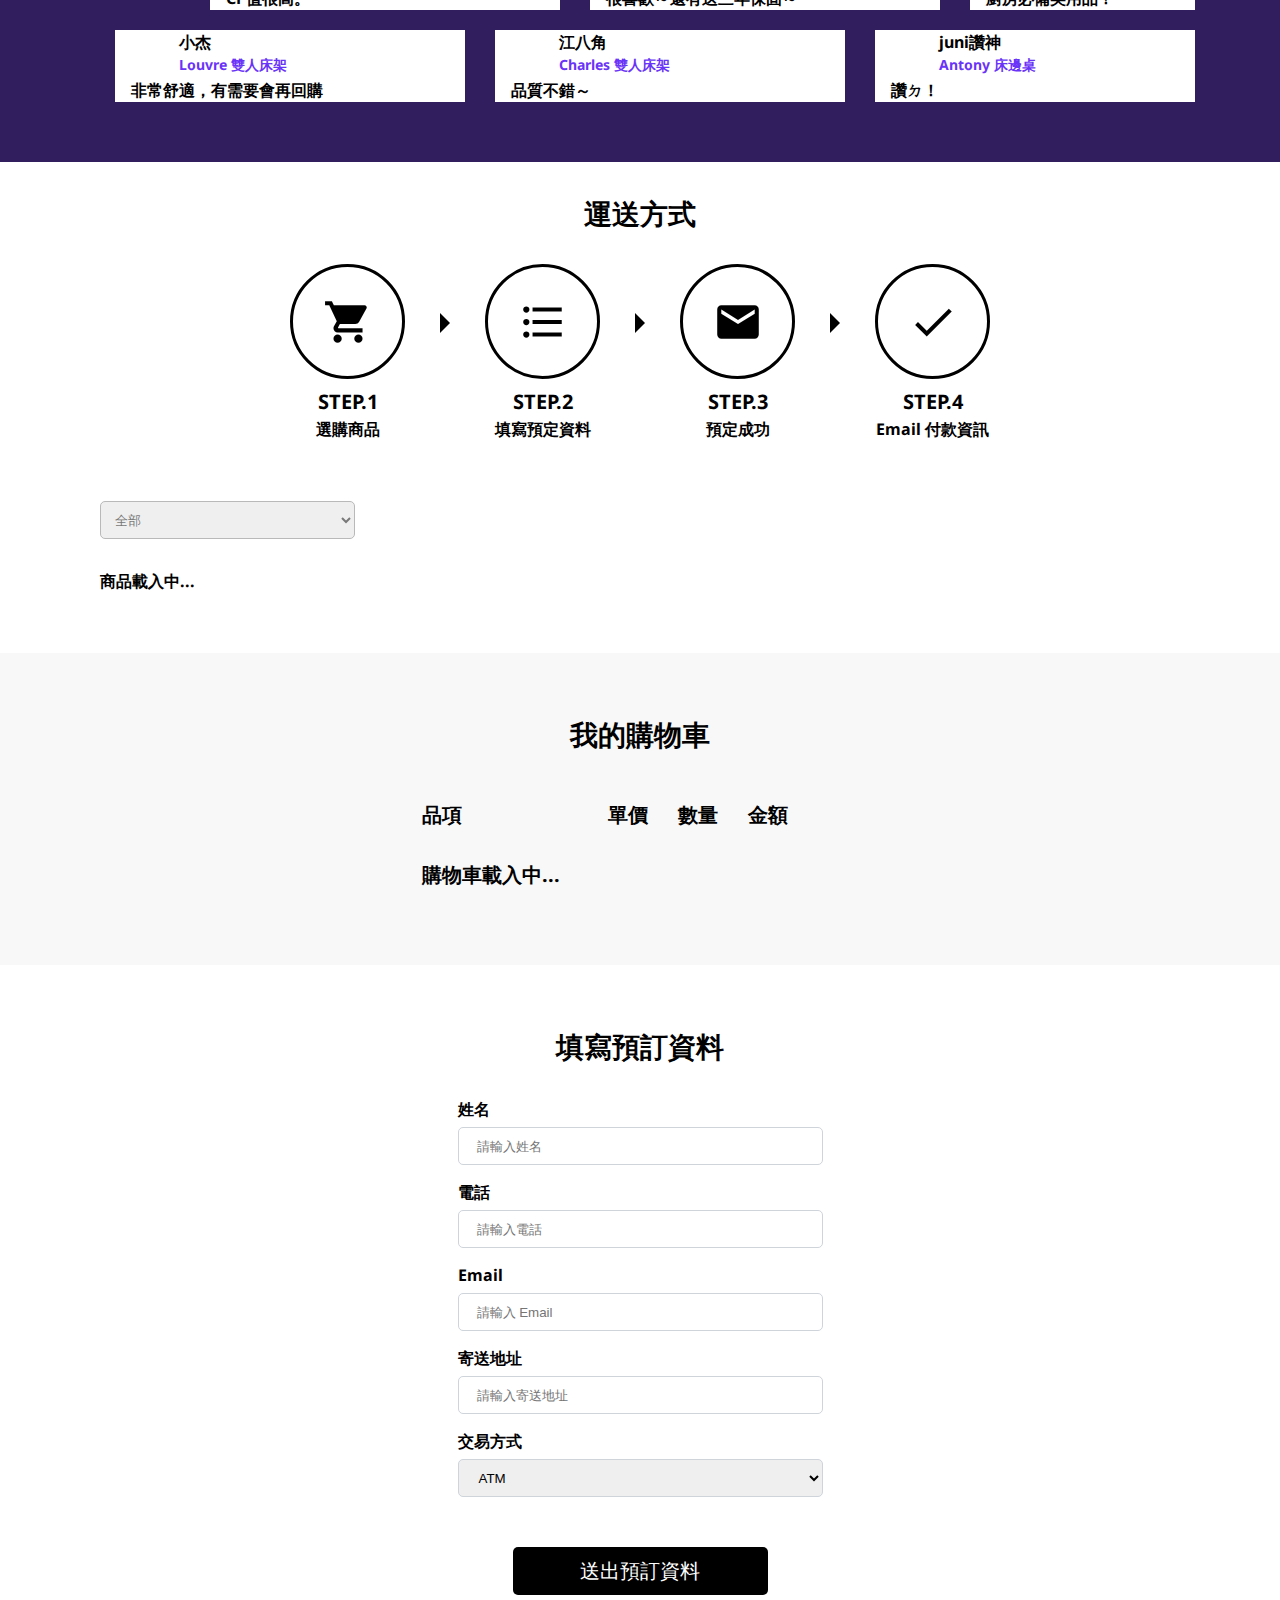
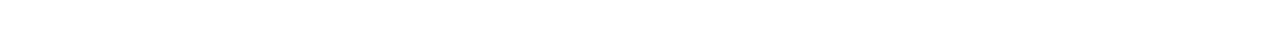
==== commit a8437269: "完成送出訂單資料表單" ====
--- a/index.html
+++ b/index.html
@@ -298,7 +298,7 @@
         <!-- 呈現商品列表 -->
         <ul class="productWrap">
             <li class="productCard">
-                <p>目前沒有任何商品</p>
+                <p>商品載入中...</p>
             </li>
         </ul>
     </section>
@@ -315,7 +315,7 @@
                     <th width="15%">金額</th>
                     <th width="15%"></th>
                 </thead>
-                <tbody class="cartList"></tbody>
+                <tbody class="cartList"><tr><td>購物車載入中...</td></tr></tbody>
             </table>
         </div>
     </section>
@@ -361,6 +361,7 @@
                         <option value="信用卡">信用卡</option>
                         <option value="超商付款">超商付款</option>
                     </select>
+                    <p class="orderInfo-message" data-message="交易方式">必填</p>
                 </div>
             </div>
             <input type="submit" value="送出預訂資料" class="orderInfo-btn">
@@ -369,6 +370,8 @@
 
 <!-- 引入 Axios -->
 <script src="https://cdn.jsdelivr.net/npm/axios/dist/axios.min.js"></script>
+<!-- 引入 config 資料 -->
+<script src="js/config.js"></script>
 <!-- 互動效果 -->
 <script src="js/interactive-effect.js"></script>
 <!-- JavaScript code -->
--- a/css/style.css
+++ b/css/style.css
@@ -716,6 +716,8 @@
   -webkit-transform: translateY(-50%);
           transform: translateY(-50%);
   color: #C72424;
+  /* 預設隱藏 */
+  display: none;
 }
 
 @media (max-width: 767px) {
